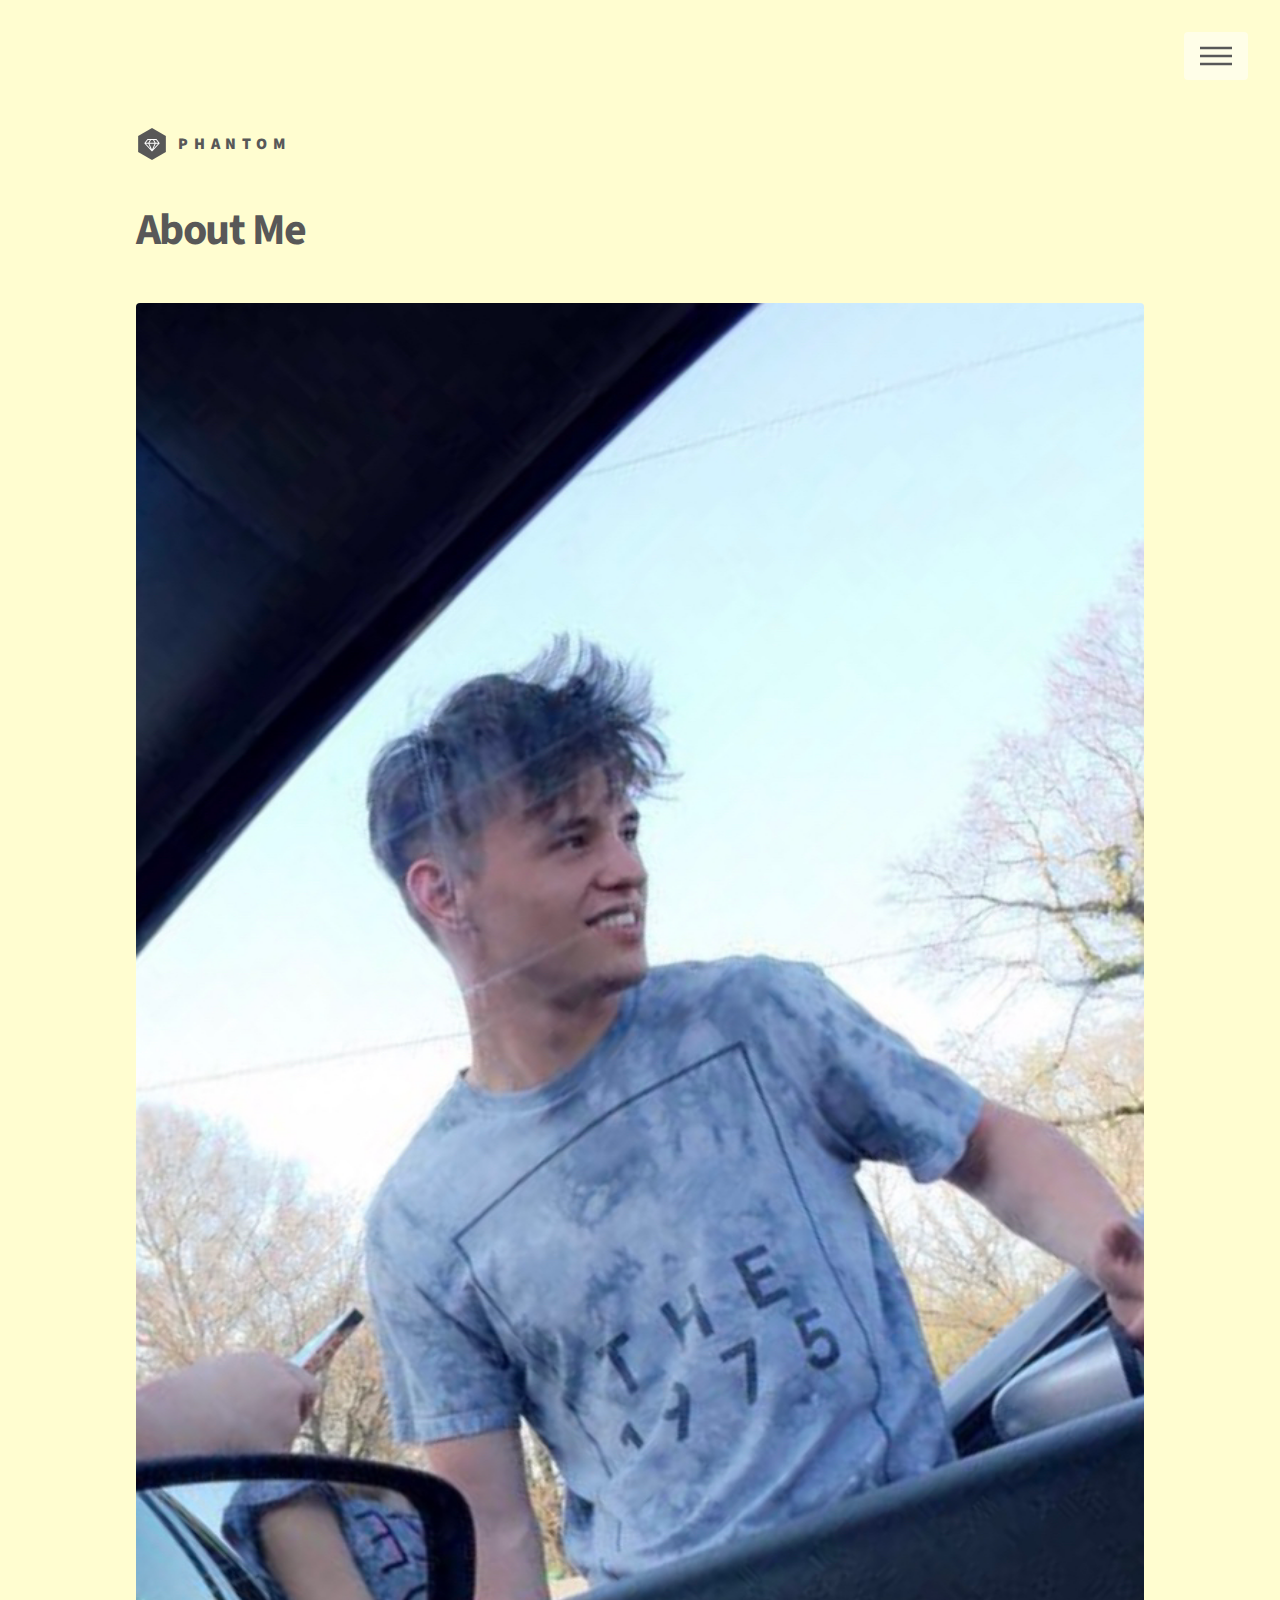
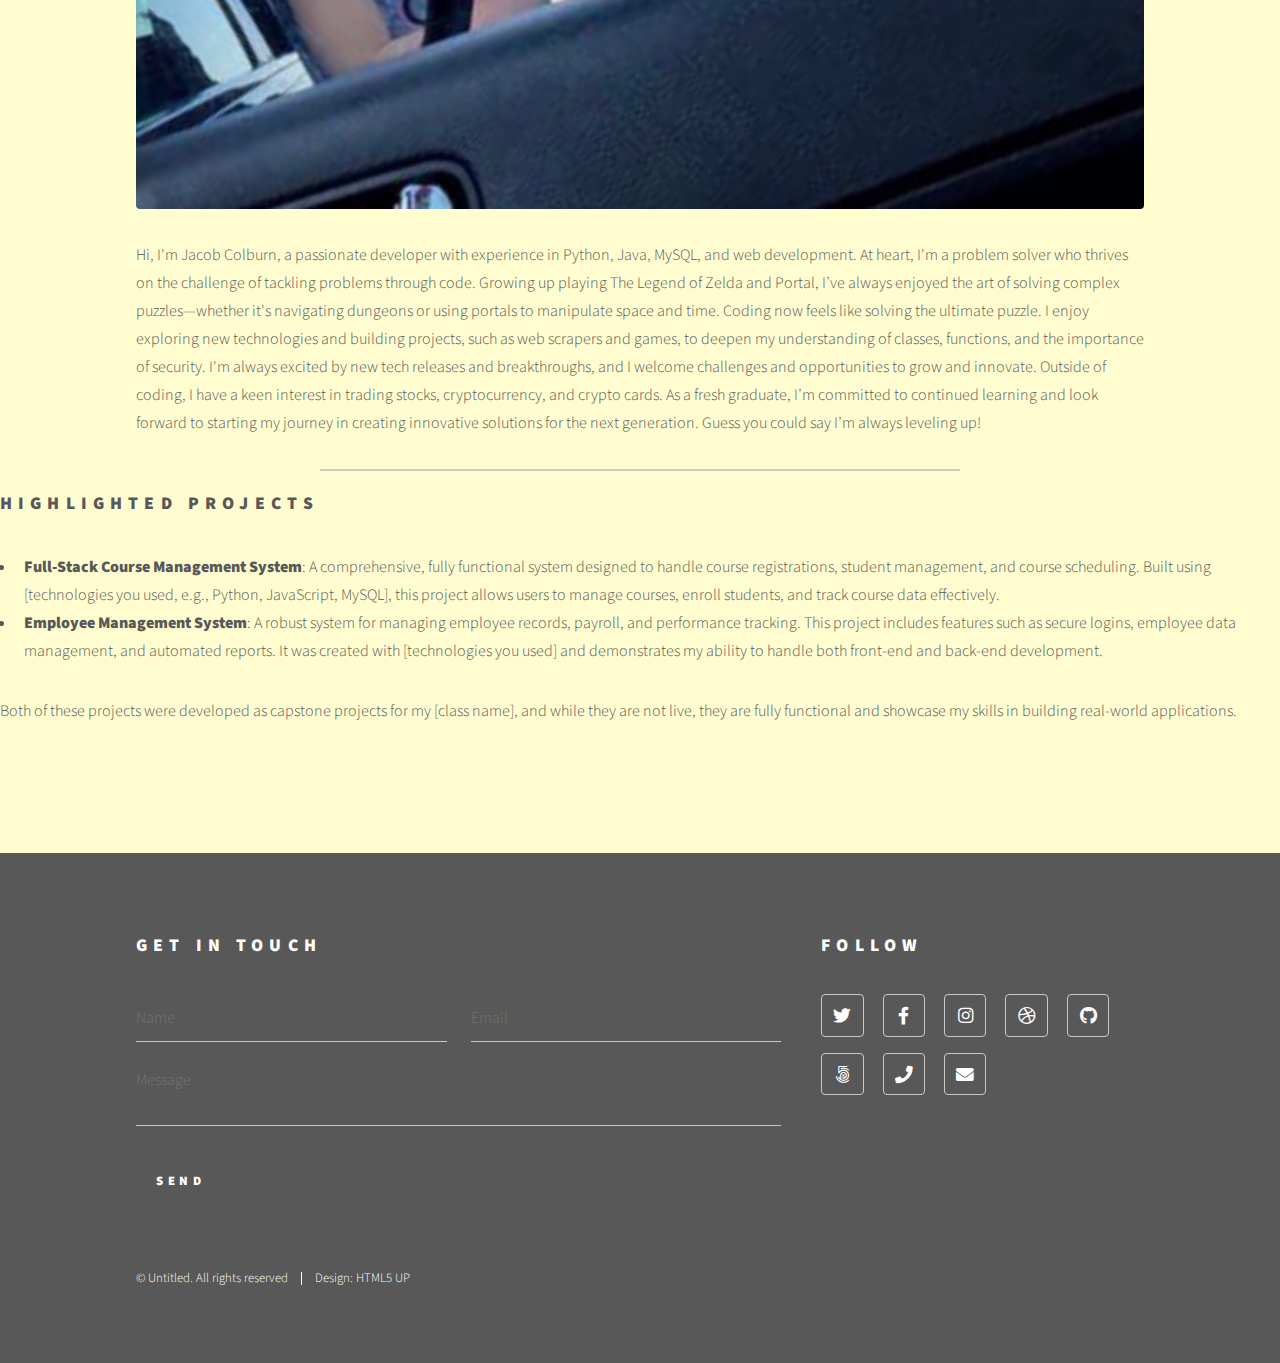
==== about_Me.html @ 583d6112 "Update about_Me.html" ====
<!DOCTYPE HTML>
<!--
	Phantom by HTML5 UP
	html5up.net | @ajlkn
	Free for personal and commercial use under the CCA 3.0 license (html5up.net/license)
-->
<html>
	<head>
		<title>About Me</title>
		<meta charset="utf-8" />
		<meta name="viewport" content="width=device-width, initial-scale=1, user-scalable=no" />
		<link rel="stylesheet" href="assets/css/main.css" />
		<noscript><link rel="stylesheet" href="assets/css/noscript.css" /></noscript>
	</head>
	<body class="is-preload">
		<!-- Wrapper -->
			<div id="wrapper">

				<!-- Header -->
					<header id="header">
						<div class="inner">

							<!-- Logo -->
								<a href="index.html" class="logo">
									<span class="symbol"><img src="images/logo.svg" alt="" /></span><span class="title">Phantom</span>
								</a>

							<!-- Nav -->
								<nav>
									<ul>
										<li><a href="#menu">Menu</a></li>
									</ul>
								</nav>

						</div>
					</header>

				<!-- Menu -->
					<nav id="menu">
						<h2>Menu</h2>
						<ul>
							<li><a href="index.html">Home</a></li>
							<li><a href="generic.html">Ipsum veroeros</a></li>
							<li><a href="generic.html">Tempus etiam</a></li>
							<li><a href="generic.html">Consequat dolor</a></li>
							<li><a href="elements.html">Elements</a></li>
						</ul>
					</nav>

				<!-- Main -->
					<div id="main">
						<div class="inner">
							<h1>About Me</h1>
							<div class="col-4"><span class="image fit"><img src="images/hunter.png" alt="" /></span></div>
		
							<p> Hi, I'm Jacob Colburn, a passionate developer with experience in Python, Java, MySQL, and web development. At heart, I'm a problem solver who thrives on the challenge of tackling problems through code. Growing up playing The Legend of Zelda and Portal, I’ve always enjoyed the art of solving complex puzzles—whether it's navigating dungeons or using portals to manipulate space and time. Coding now feels like solving the ultimate puzzle.

I enjoy exploring new technologies and building projects, such as web scrapers and games, to deepen my understanding of classes, functions, and the importance of security. I'm always excited by new tech releases and breakthroughs, and I welcome challenges and opportunities to grow and innovate.

Outside of coding, I have a keen interest in trading stocks, cryptocurrency, and crypto cards. As a fresh graduate, I’m committed to continued learning and look forward to starting my journey in creating innovative solutions for the next generation. Guess you could say I’m always leveling up!</p>
						</div>
						<hr class="soft-bar">
						<div class="projects">
							<h2> Highlighted Projects</h2>
							<ul> 
							
								<li><strong>Full-Stack Course Management System</strong>: A comprehensive, fully functional system designed to handle course registrations, student management, and course scheduling. Built using [technologies you used, e.g., Python, JavaScript, MySQL], this project allows users to manage courses, enroll students, and track course data effectively.</li>
								<li><strong>Employee Management System</strong>: A robust system for managing employee records, payroll, and performance tracking. This project includes features such as secure logins, employee data management, and automated reports. It was created with [technologies you used] and demonstrates my ability to handle both front-end and back-end development.</li>
							</ul>
							<p> Both of these projects were developed as capstone projects for my [class name], and while they are not live, they are fully functional and showcase my skills in building real-world applications.</p>
						</div>
					</div>

				<!-- Footer -->
					<footer id="footer">
						<div class="inner">
							<section>
								<h2>Get in touch</h2>
								<form method="post" action="#">
									<div class="fields">
										<div class="field half">
											<input type="text" name="name" id="name" placeholder="Name" />
										</div>
										<div class="field half">
											<input type="email" name="email" id="email" placeholder="Email" />
										</div>
										<div class="field">
											<textarea name="message" id="message" placeholder="Message"></textarea>
										</div>
									</div>
									<ul class="actions">
										<li><input type="submit" value="Send" class="primary" /></li>
									</ul>
								</form>
							</section>
							<section>
								<h2>Follow</h2>
								<ul class="icons">
									<li><a href="#" class="icon brands style2 fa-twitter"><span class="label">Twitter</span></a></li>
									<li><a href="#" class="icon brands style2 fa-facebook-f"><span class="label">Facebook</span></a></li>
									<li><a href="#" class="icon brands style2 fa-instagram"><span class="label">Instagram</span></a></li>
									<li><a href="#" class="icon brands style2 fa-dribbble"><span class="label">Dribbble</span></a></li>
									<li><a href="#" class="icon brands style2 fa-github"><span class="label">GitHub</span></a></li>
									<li><a href="#" class="icon brands style2 fa-500px"><span class="label">500px</span></a></li>
									<li><a href="#" class="icon solid style2 fa-phone"><span class="label">Phone</span></a></li>
									<li><a href="#" class="icon solid style2 fa-envelope"><span class="label">Email</span></a></li>
								</ul>
							</section>
							<ul class="copyright">
								<li>&copy; Untitled. All rights reserved</li><li>Design: <a href="http://html5up.net">HTML5 UP</a></li>
							</ul>
						</div>
					</footer>

			</div>

		<!-- Scripts -->
			<script src="assets/js/jquery.min.js"></script>
			<script src="assets/js/browser.min.js"></script>
			<script src="assets/js/breakpoints.min.js"></script>
			<script src="assets/js/util.js"></script>
			<script src="assets/js/main.js"></script>

	</body>
</html>
---- assets/css/main.css ----
@import url(fontawesome-all.min.css);
@import url("https://fonts.googleapis.com/css?family=Source+Sans+Pro:300,700,900");

/*
	Phantom by HTML5 UP
	html5up.net | @ajlkn
	Free for personal and commercial use under the CCA 3.0 license (html5up.net/license)
*/

html, body, div, span, applet, object,
iframe, h1, h2, h3, h4, h5, h6, p, blockquote,
pre, a, abbr, acronym, address, big, cite,
code, del, dfn, em, img, ins, kbd, q, s, samp,
small, strike, strong, sub, sup, tt, var, b,
u, i, center, dl, dt, dd, ol, ul, li, fieldset,
form, label, legend, table, caption, tbody,
tfoot, thead, tr, th, td, article, aside,
canvas, details, embed, figure, figcaption,
footer, header, hgroup, menu, nav, output, ruby,
section, summary, time, mark, audio, video {
	margin: 0;
	padding: 0;
	border: 0;
	font-size: 100%;
	font: inherit;
	vertical-align: baseline;}

article, aside, details, figcaption, figure,
footer, header, hgroup, menu, nav, section {
	display: block;}

body {
	line-height: 1;
}

ol, ul {
	list-style: none;
}

blockquote, q {
	quotes: none;
}

	blockquote:before, blockquote:after, q:before, q:after {
		content: '';
		content: none;
	}

table {
	border-collapse: collapse;
	border-spacing: 0;
}

body {
	-webkit-text-size-adjust: none;
}

mark {
	background-color: transparent;
	color: inherit;
}

input::-moz-focus-inner {
	border: 0;
	padding: 0;
}

input, select, textarea {
	-moz-appearance: none;
	-webkit-appearance: none;
	-ms-appearance: none;
	appearance: none;
}

/* Basic */

	@-ms-viewport {
		width: device-width;
	}

	body {
		-ms-overflow-style: scrollbar;
	}

	@media screen and (max-width: 480px) {

		html, body {
			min-width: 320px;
		}

	}

	html {
		box-sizing: border-box;
	}

	*, *:before, *:after {
		box-sizing: inherit;
	}

	body {
		background: #FFFDD0;
	}

		body.is-preload *, body.is-preload *:before, body.is-preload *:after {
			-moz-animation: none !important;
			-webkit-animation: none !important;
			-ms-animation: none !important;
			animation: none !important;
			-moz-transition: none !important;
			-webkit-transition: none !important;
			-ms-transition: none !important;
			transition: none !important;
		}

/* Type */

	body, input, select, textarea {
		color: #585858;
		font-family: "Source Sans Pro", Helvetica, sans-serif;
		font-size: 16pt;
		font-weight: 300;
		line-height: 1.75;
	}

		@media screen and (max-width: 1680px) {

			body, input, select, textarea {
				font-size: 14pt;
			}

		}

		@media screen and (max-width: 1280px) {

			body, input, select, textarea {
				font-size: 12pt;
			}

		}

	a {
		-moz-transition: border-bottom-color 0.2s ease, color 0.2s ease;
		-webkit-transition: border-bottom-color 0.2s ease, color 0.2s ease;
		-ms-transition: border-bottom-color 0.2s ease, color 0.2s ease;
		transition: border-bottom-color 0.2s ease, color 0.2s ease;
		text-decoration: none;
		color: #585858;
		border-bottom: dotted 1px rgba(88, 88, 88, 0.5);
	}

		a:hover {
			border-bottom-color: transparent;
			color: #f2849e !important;
		}

	strong, b {
		font-weight: 900;
	}

	em, i {
		font-style: italic;
	}

	p {
		margin: 0 0 2em 0;
	}

	h1 {
		font-size: 2.75em;
		font-weight: 700;
		line-height: 1.3;
		margin: 0 0 1em 0;
		letter-spacing: -0.035em;
	}

		h1 a {
			color: inherit;
		}

		@media screen and (max-width: 736px) {

			h1 {
				font-size: 2em;
				margin: 0 0 1em 0;
			}

		}

		@media screen and (max-width: 360px) {

			h1 {
				font-size: 1.75em;
			}

		}

	h2, h3, h4, h5, h6 {
		font-weight: 900;
		line-height: 1.5;
		margin: 0 0 2em 0;
		text-transform: uppercase;
		letter-spacing: 0.35em;
	}

		h2 a, h3 a, h4 a, h5 a, h6 a {
			color: inherit;
		}

	h2 {
		font-size: 1.1em;
	}

	h3 {
		font-size: 1em;
	}

	h4 {
		font-size: 0.8em;
	}

	h5 {
		font-size: 0.8em;
	}

	h6 {
		font-size: 0.8em;
	}

	@media screen and (max-width: 980px) {

		h1 br, h2 br, h3 br, h4 br, h5 br, h6 br {
			display: none;
		}

	}

	@media screen and (max-width: 736px) {

		h2 {
			font-size: 1em;
		}

		h3 {
			font-size: 0.8em;
		}

	}

	sub {
		font-size: 0.8em;
		position: relative;
		top: 0.5em;
	}

	sup {
		font-size: 0.8em;
		position: relative;
		top: -0.5em;
	}

	blockquote {
		border-left: solid 4px #c9c9c9;
		font-style: italic;
		margin: 0 0 2em 0;
		padding: 0.5em 0 0.5em 2em;
	}

	code {
		background: rgba(144, 144, 144, 0.075);
		border-radius: 4px;
		border: solid 1px #c9c9c9;
		font-family: "Courier New", monospace;
		font-size: 0.9em;
		margin: 0 0.25em;
		padding: 0.25em 0.65em;
	}

	pre {
		-webkit-overflow-scrolling: touch;
		font-family: "Courier New", monospace;
		font-size: 0.9em;
		margin: 0 0 2em 0;
	}

		pre code {
			display: block;
			line-height: 1.75;
			padding: 1em 1.5em;
			overflow-x: auto;
		}

	hr {
		border: 0;
		border-bottom: solid 1px #c9c9c9;
		margin: 2em 0;
	}

		hr.major {
			margin: 3em 0;
		}

	.align-left {
		text-align: left;
	}

	.align-center {
		text-align: center;
	}

	.align-right {
		text-align: right;
	}

/* Row */

	.row {
		display: flex;
		flex-wrap: wrap;
		box-sizing: border-box;
		align-items: stretch;
	}

		.row > * {
			box-sizing: border-box;
		}

		.row.gtr-uniform > * > :last-child {
			margin-bottom: 0;
		}

		.row.aln-left {
			justify-content: flex-start;
		}

		.row.aln-center {
			justify-content: center;
		}

		.row.aln-right {
			justify-content: flex-end;
		}

		.row.aln-top {
			align-items: flex-start;
		}

		.row.aln-middle {
			align-items: center;
		}

		.row.aln-bottom {
			align-items: flex-end;
		}

		.row > .imp {
			order: -1;
		}

		.row > .col-1 {
			width: 8.33333%;
		}

		.row > .off-1 {
			margin-left: 8.33333%;
		}

		.row > .col-2 {
			width: 16.66667%;
		}

		.row > .off-2 {
			margin-left: 16.66667%;
		}

		.row > .col-3 {
			width: 25%;
		}

		.row > .off-3 {
			margin-left: 25%;
		}

		.row > .col-4 {
			width: 33.33333%;
		}

		.row > .off-4 {
			margin-left: 33.33333%;
		}

		.row > .col-5 {
			width: 41.66667%;
		}

		.row > .off-5 {
			margin-left: 41.66667%;
		}

		.row > .col-6 {
			width: 50%;
		}

		.row > .off-6 {
			margin-left: 50%;
		}

		.row > .col-7 {
			width: 58.33333%;
		}

		.row > .off-7 {
			margin-left: 58.33333%;
		}

		.row > .col-8 {
			width: 66.66667%;
		}

		.row > .off-8 {
			margin-left: 66.66667%;
		}

		.row > .col-9 {
			width: 75%;
		}

		.row > .off-9 {
			margin-left: 75%;
		}

		.row > .col-10 {
			width: 83.33333%;
		}

		.row > .off-10 {
			margin-left: 83.33333%;
		}

		.row > .col-11 {
			width: 91.66667%;
		}

		.row > .off-11 {
			margin-left: 91.66667%;
		}

		.row > .col-12 {
			width: 100%;
		}

		.row > .off-12 {
			margin-left: 100%;
		}

		.row.gtr-0 {
			margin-top: 0;
			margin-left: 0em;
		}

			.row.gtr-0 > * {
				padding: 0 0 0 0em;
			}

			.row.gtr-0.gtr-uniform {
				margin-top: 0em;
			}

				.row.gtr-0.gtr-uniform > * {
					padding-top: 0em;
				}

		.row.gtr-25 {
			margin-top: 0;
			margin-left: -0.5em;
		}

			.row.gtr-25 > * {
				padding: 0 0 0 0.5em;
			}

			.row.gtr-25.gtr-uniform {
				margin-top: -0.5em;
			}

				.row.gtr-25.gtr-uniform > * {
					padding-top: 0.5em;
				}

		.row.gtr-50 {
			margin-top: 0;
			margin-left: -1em;
		}

			.row.gtr-50 > * {
				padding: 0 0 0 1em;
			}

			.row.gtr-50.gtr-uniform {
				margin-top: -1em;
			}

				.row.gtr-50.gtr-uniform > * {
					padding-top: 1em;
				}

		.row {
			margin-top: 0;
			margin-left: -2em;
		}

			.row > * {
				padding: 0 0 0 2em;
			}

			.row.gtr-uniform {
				margin-top: -2em;
			}

				.row.gtr-uniform > * {
					padding-top: 2em;
				}

		.row.gtr-150 {
			margin-top: 0;
			margin-left: -3em;
		}

			.row.gtr-150 > * {
				padding: 0 0 0 3em;
			}

			.row.gtr-150.gtr-uniform {
				margin-top: -3em;
			}

				.row.gtr-150.gtr-uniform > * {
					padding-top: 3em;
				}

		.row.gtr-200 {
			margin-top: 0;
			margin-left: -4em;
		}

			.row.gtr-200 > * {
				padding: 0 0 0 4em;
			}

			.row.gtr-200.gtr-uniform {
				margin-top: -4em;
			}

				.row.gtr-200.gtr-uniform > * {
					padding-top: 4em;
				}

		@media screen and (max-width: 1680px) {

			.row {
				display: flex;
				flex-wrap: wrap;
				box-sizing: border-box;
				align-items: stretch;
			}

				.row > * {
					box-sizing: border-box;
				}

				.row.gtr-uniform > * > :last-child {
					margin-bottom: 0;
				}

				.row.aln-left {
					justify-content: flex-start;
				}

				.row.aln-center {
					justify-content: center;
				}

				.row.aln-right {
					justify-content: flex-end;
				}

				.row.aln-top {
					align-items: flex-start;
				}

				.row.aln-middle {
					align-items: center;
				}

				.row.aln-bottom {
					align-items: flex-end;
				}

				.row > .imp-xlarge {
					order: -1;
				}

				.row > .col-1-xlarge {
					width: 8.33333%;
				}

				.row > .off-1-xlarge {
					margin-left: 8.33333%;
				}

				.row > .col-2-xlarge {
					width: 16.66667%;
				}

				.row > .off-2-xlarge {
					margin-left: 16.66667%;
				}

				.row > .col-3-xlarge {
					width: 25%;
				}

				.row > .off-3-xlarge {
					margin-left: 25%;
				}

				.row > .col-4-xlarge {
					width: 33.33333%;
				}

				.row > .off-4-xlarge {
					margin-left: 33.33333%;
				}

				.row > .col-5-xlarge {
					width: 41.66667%;
				}

				.row > .off-5-xlarge {
					margin-left: 41.66667%;
				}

				.row > .col-6-xlarge {
					width: 50%;
				}

				.row > .off-6-xlarge {
					margin-left: 50%;
				}

				.row > .col-7-xlarge {
					width: 58.33333%;
				}

				.row > .off-7-xlarge {
					margin-left: 58.33333%;
				}

				.row > .col-8-xlarge {
					width: 66.66667%;
				}

				.row > .off-8-xlarge {
					margin-left: 66.66667%;
				}

				.row > .col-9-xlarge {
					width: 75%;
				}

				.row > .off-9-xlarge {
					margin-left: 75%;
				}

				.row > .col-10-xlarge {
					width: 83.33333%;
				}

				.row > .off-10-xlarge {
					margin-left: 83.33333%;
				}

				.row > .col-11-xlarge {
					width: 91.66667%;
				}

				.row > .off-11-xlarge {
					margin-left: 91.66667%;
				}

				.row > .col-12-xlarge {
					width: 100%;
				}

				.row > .off-12-xlarge {
					margin-left: 100%;
				}

				.row.gtr-0 {
					margin-top: 0;
					margin-left: 0em;
				}

					.row.gtr-0 > * {
						padding: 0 0 0 0em;
					}

					.row.gtr-0.gtr-uniform {
						margin-top: 0em;
					}

						.row.gtr-0.gtr-uniform > * {
							padding-top: 0em;
						}

				.row.gtr-25 {
					margin-top: 0;
					margin-left: -0.5em;
				}

					.row.gtr-25 > * {
						padding: 0 0 0 0.5em;
					}

					.row.gtr-25.gtr-uniform {
						margin-top: -0.5em;
					}

						.row.gtr-25.gtr-uniform > * {
							padding-top: 0.5em;
						}

				.row.gtr-50 {
					margin-top: 0;
					margin-left: -1em;
				}

					.row.gtr-50 > * {
						padding: 0 0 0 1em;
					}

					.row.gtr-50.gtr-uniform {
						margin-top: -1em;
					}

						.row.gtr-50.gtr-uniform > * {
							padding-top: 1em;
						}

				.row {
					margin-top: 0;
					margin-left: -2em;
				}

					.row > * {
						padding: 0 0 0 2em;
					}

					.row.gtr-uniform {
						margin-top: -2em;
					}

						.row.gtr-uniform > * {
							padding-top: 2em;
						}

				.row.gtr-150 {
					margin-top: 0;
					margin-left: -3em;
				}

					.row.gtr-150 > * {
						padding: 0 0 0 3em;
					}

					.row.gtr-150.gtr-uniform {
						margin-top: -3em;
					}

						.row.gtr-150.gtr-uniform > * {
							padding-top: 3em;
						}

				.row.gtr-200 {
					margin-top: 0;
					margin-left: -4em;
				}

					.row.gtr-200 > * {
						padding: 0 0 0 4em;
					}

					.row.gtr-200.gtr-uniform {
						margin-top: -4em;
					}

						.row.gtr-200.gtr-uniform > * {
							padding-top: 4em;
						}

		}

		@media screen and (max-width: 1280px) {

			.row {
				display: flex;
				flex-wrap: wrap;
				box-sizing: border-box;
				align-items: stretch;
			}

				.row > * {
					box-sizing: border-box;
				}

				.row.gtr-uniform > * > :last-child {
					margin-bottom: 0;
				}

				.row.aln-left {
					justify-content: flex-start;
				}

				.row.aln-center {
					justify-content: center;
				}

				.row.aln-right {
					justify-content: flex-end;
				}

				.row.aln-top {
					align-items: flex-start;
				}

				.row.aln-middle {
					align-items: center;
				}

				.row.aln-bottom {
					align-items: flex-end;
				}

				.row > .imp-large {
					order: -1;
				}

				.row > .col-1-large {
					width: 8.33333%;
				}

				.row > .off-1-large {
					margin-left: 8.33333%;
				}

				.row > .col-2-large {
					width: 16.66667%;
				}

				.row > .off-2-large {
					margin-left: 16.66667%;
				}

				.row > .col-3-large {
					width: 25%;
				}

				.row > .off-3-large {
					margin-left: 25%;
				}

				.row > .col-4-large {
					width: 33.33333%;
				}

				.row > .off-4-large {
					margin-left: 33.33333%;
				}

				.row > .col-5-large {
					width: 41.66667%;
				}

				.row > .off-5-large {
					margin-left: 41.66667%;
				}

				.row > .col-6-large {
					width: 50%;
				}

				.row > .off-6-large {
					margin-left: 50%;
				}

				.row > .col-7-large {
					width: 58.33333%;
				}

				.row > .off-7-large {
					margin-left: 58.33333%;
				}

				.row > .col-8-large {
					width: 66.66667%;
				}

				.row > .off-8-large {
					margin-left: 66.66667%;
				}

				.row > .col-9-large {
					width: 75%;
				}

				.row > .off-9-large {
					margin-left: 75%;
				}

				.row > .col-10-large {
					width: 83.33333%;
				}

				.row > .off-10-large {
					margin-left: 83.33333%;
				}

				.row > .col-11-large {
					width: 91.66667%;
				}

				.row > .off-11-large {
					margin-left: 91.66667%;
				}

				.row > .col-12-large {
					width: 100%;
				}

				.row > .off-12-large {
					margin-left: 100%;
				}

				.row.gtr-0 {
					margin-top: 0;
					margin-left: 0em;
				}

					.row.gtr-0 > * {
						padding: 0 0 0 0em;
					}

					.row.gtr-0.gtr-uniform {
						margin-top: 0em;
					}

						.row.gtr-0.gtr-uniform > * {
							padding-top: 0em;
						}

				.row.gtr-25 {
					margin-top: 0;
					margin-left: -0.5em;
				}

					.row.gtr-25 > * {
						padding: 0 0 0 0.5em;
					}

					.row.gtr-25.gtr-uniform {
						margin-top: -0.5em;
					}

						.row.gtr-25.gtr-uniform > * {
							padding-top: 0.5em;
						}

				.row.gtr-50 {
					margin-top: 0;
					margin-left: -1em;
				}

					.row.gtr-50 > * {
						padding: 0 0 0 1em;
					}

					.row.gtr-50.gtr-uniform {
						margin-top: -1em;
					}

						.row.gtr-50.gtr-uniform > * {
							padding-top: 1em;
						}

				.row {
					margin-top: 0;
					margin-left: -2em;
				}

					.row > * {
						padding: 0 0 0 2em;
					}

					.row.gtr-uniform {
						margin-top: -2em;
					}

						.row.gtr-uniform > * {
							padding-top: 2em;
						}

				.row.gtr-150 {
					margin-top: 0;
					margin-left: -3em;
				}

					.row.gtr-150 > * {
						padding: 0 0 0 3em;
					}

					.row.gtr-150.gtr-uniform {
						margin-top: -3em;
					}

						.row.gtr-150.gtr-uniform > * {
							padding-top: 3em;
						}

				.row.gtr-200 {
					margin-top: 0;
					margin-left: -4em;
				}

					.row.gtr-200 > * {
						padding: 0 0 0 4em;
					}

					.row.gtr-200.gtr-uniform {
						margin-top: -4em;
					}

						.row.gtr-200.gtr-uniform > * {
							padding-top: 4em;
						}

		}

		@media screen and (max-width: 980px) {

			.row {
				display: flex;
				flex-wrap: wrap;
				box-sizing: border-box;
				align-items: stretch;
			}

				.row > * {
					box-sizing: border-box;
				}

				.row.gtr-uniform > * > :last-child {
					margin-bottom: 0;
				}

				.row.aln-left {
					justify-content: flex-start;
				}

				.row.aln-center {
					justify-content: center;
				}

				.row.aln-right {
					justify-content: flex-end;
				}

				.row.aln-top {
					align-items: flex-start;
				}

				.row.aln-middle {
					align-items: center;
				}

				.row.aln-bottom {
					align-items: flex-end;
				}

				.row > .imp-medium {
					order: -1;
				}

				.row > .col-1-medium {
					width: 8.33333%;
				}

				.row > .off-1-medium {
					margin-left: 8.33333%;
				}

				.row > .col-2-medium {
					width: 16.66667%;
				}

				.row > .off-2-medium {
					margin-left: 16.66667%;
				}

				.row > .col-3-medium {
					width: 25%;
				}

				.row > .off-3-medium {
					margin-left: 25%;
				}

				.row > .col-4-medium {
					width: 33.33333%;
				}

				.row > .off-4-medium {
					margin-left: 33.33333%;
				}

				.row > .col-5-medium {
					width: 41.66667%;
				}

				.row > .off-5-medium {
					margin-left: 41.66667%;
				}

				.row > .col-6-medium {
					width: 50%;
				}

				.row > .off-6-medium {
					margin-left: 50%;
				}

				.row > .col-7-medium {
					width: 58.33333%;
				}

				.row > .off-7-medium {
					margin-left: 58.33333%;
				}

				.row > .col-8-medium {
					width: 66.66667%;
				}

				.row > .off-8-medium {
					margin-left: 66.66667%;
				}

				.row > .col-9-medium {
					width: 75%;
				}

				.row > .off-9-medium {
					margin-left: 75%;
				}

				.row > .col-10-medium {
					width: 83.33333%;
				}

				.row > .off-10-medium {
					margin-left: 83.33333%;
				}

				.row > .col-11-medium {
					width: 91.66667%;
				}

				.row > .off-11-medium {
					margin-left: 91.66667%;
				}

				.row > .col-12-medium {
					width: 100%;
				}

				.row > .off-12-medium {
					margin-left: 100%;
				}

				.row.gtr-0 {
					margin-top: 0;
					margin-left: 0em;
				}

					.row.gtr-0 > * {
						padding: 0 0 0 0em;
					}

					.row.gtr-0.gtr-uniform {
						margin-top: 0em;
					}

						.row.gtr-0.gtr-uniform > * {
							padding-top: 0em;
						}

				.row.gtr-25 {
					margin-top: 0;
					margin-left: -0.375em;
				}

					.row.gtr-25 > * {
						padding: 0 0 0 0.375em;
					}

					.row.gtr-25.gtr-uniform {
						margin-top: -0.375em;
					}

						.row.gtr-25.gtr-uniform > * {
							padding-top: 0.375em;
						}

				.row.gtr-50 {
					margin-top: 0;
					margin-left: -0.75em;
				}

					.row.gtr-50 > * {
						padding: 0 0 0 0.75em;
					}

					.row.gtr-50.gtr-uniform {
						margin-top: -0.75em;
					}

						.row.gtr-50.gtr-uniform > * {
							padding-top: 0.75em;
						}

				.row {
					margin-top: 0;
					margin-left: -1.5em;
				}

					.row > * {
						padding: 0 0 0 1.5em;
					}

					.row.gtr-uniform {
						margin-top: -1.5em;
					}

						.row.gtr-uniform > * {
							padding-top: 1.5em;
						}

				.row.gtr-150 {
					margin-top: 0;
					margin-left: -2.25em;
				}

					.row.gtr-150 > * {
						padding: 0 0 0 2.25em;
					}

					.row.gtr-150.gtr-uniform {
						margin-top: -2.25em;
					}

						.row.gtr-150.gtr-uniform > * {
							padding-top: 2.25em;
						}

				.row.gtr-200 {
					margin-top: 0;
					margin-left: -3em;
				}

					.row.gtr-200 > * {
						padding: 0 0 0 3em;
					}

					.row.gtr-200.gtr-uniform {
						margin-top: -3em;
					}

						.row.gtr-200.gtr-uniform > * {
							padding-top: 3em;
						}

		}

		@media screen and (max-width: 736px) {

			.row {
				display: flex;
				flex-wrap: wrap;
				box-sizing: border-box;
				align-items: stretch;
			}

				.row > * {
					box-sizing: border-box;
				}

				.row.gtr-uniform > * > :last-child {
					margin-bottom: 0;
				}

				.row.aln-left {
					justify-content: flex-start;
				}

				.row.aln-center {
					justify-content: center;
				}

				.row.aln-right {
					justify-content: flex-end;
				}

				.row.aln-top {
					align-items: flex-start;
				}

				.row.aln-middle {
					align-items: center;
				}

				.row.aln-bottom {
					align-items: flex-end;
				}

				.row > .imp-small {
					order: -1;
				}

				.row > .col-1-small {
					width: 8.33333%;
				}

				.row > .off-1-small {
					margin-left: 8.33333%;
				}

				.row > .col-2-small {
					width: 16.66667%;
				}

				.row > .off-2-small {
					margin-left: 16.66667%;
				}

				.row > .col-3-small {
					width: 25%;
				}

				.row > .off-3-small {
					margin-left: 25%;
				}

				.row > .col-4-small {
					width: 33.33333%;
				}

				.row > .off-4-small {
					margin-left: 33.33333%;
				}

				.row > .col-5-small {
					width: 41.66667%;
				}

				.row > .off-5-small {
					margin-left: 41.66667%;
				}

				.row > .col-6-small {
					width: 50%;
				}

				.row > .off-6-small {
					margin-left: 50%;
				}

				.row > .col-7-small {
					width: 58.33333%;
				}

				.row > .off-7-small {
					margin-left: 58.33333%;
				}

				.row > .col-8-small {
					width: 66.66667%;
				}

				.row > .off-8-small {
					margin-left: 66.66667%;
				}

				.row > .col-9-small {
					width: 75%;
				}

				.row > .off-9-small {
					margin-left: 75%;
				}

				.row > .col-10-small {
					width: 83.33333%;
				}

				.row > .off-10-small {
					margin-left: 83.33333%;
				}

				.row > .col-11-small {
					width: 91.66667%;
				}

				.row > .off-11-small {
					margin-left: 91.66667%;
				}

				.row > .col-12-small {
					width: 100%;
				}

				.row > .off-12-small {
					margin-left: 100%;
				}

				.row.gtr-0 {
					margin-top: 0;
					margin-left: 0em;
				}

					.row.gtr-0 > * {
						padding: 0 0 0 0em;
					}

					.row.gtr-0.gtr-uniform {
						margin-top: 0em;
					}

						.row.gtr-0.gtr-uniform > * {
							padding-top: 0em;
						}

				.row.gtr-25 {
					margin-top: 0;
					margin-left: -0.25em;
				}

					.row.gtr-25 > * {
						padding: 0 0 0 0.25em;
					}

					.row.gtr-25.gtr-uniform {
						margin-top: -0.25em;
					}

						.row.gtr-25.gtr-uniform > * {
							padding-top: 0.25em;
						}

				.row.gtr-50 {
					margin-top: 0;
					margin-left: -0.5em;
				}

					.row.gtr-50 > * {
						padding: 0 0 0 0.5em;
					}

					.row.gtr-50.gtr-uniform {
						margin-top: -0.5em;
					}

						.row.gtr-50.gtr-uniform > * {
							padding-top: 0.5em;
						}

				.row {
					margin-top: 0;
					margin-left: -1em;
				}

					.row > * {
						padding: 0 0 0 1em;
					}

					.row.gtr-uniform {
						margin-top: -1em;
					}

						.row.gtr-uniform > * {
							padding-top: 1em;
						}

				.row.gtr-150 {
					margin-top: 0;
					margin-left: -1.5em;
				}

					.row.gtr-150 > * {
						padding: 0 0 0 1.5em;
					}

					.row.gtr-150.gtr-uniform {
						margin-top: -1.5em;
					}

						.row.gtr-150.gtr-uniform > * {
							padding-top: 1.5em;
						}

				.row.gtr-200 {
					margin-top: 0;
					margin-left: -2em;
				}

					.row.gtr-200 > * {
						padding: 0 0 0 2em;
					}

					.row.gtr-200.gtr-uniform {
						margin-top: -2em;
					}

						.row.gtr-200.gtr-uniform > * {
							padding-top: 2em;
						}

		}

		@media screen and (max-width: 480px) {

			.row {
				display: flex;
				flex-wrap: wrap;
				box-sizing: border-box;
				align-items: stretch;
			}

				.row > * {
					box-sizing: border-box;
				}

				.row.gtr-uniform > * > :last-child {
					margin-bottom: 0;
				}

				.row.aln-left {
					justify-content: flex-start;
				}

				.row.aln-center {
					justify-content: center;
				}

				.row.aln-right {
					justify-content: flex-end;
				}

				.row.aln-top {
					align-items: flex-start;
				}

				.row.aln-middle {
					align-items: center;
				}

				.row.aln-bottom {
					align-items: flex-end;
				}

				.row > .imp-xsmall {
					order: -1;
				}

				.row > .col-1-xsmall {
					width: 8.33333%;
				}

				.row > .off-1-xsmall {
					margin-left: 8.33333%;
				}

				.row > .col-2-xsmall {
					width: 16.66667%;
				}

				.row > .off-2-xsmall {
					margin-left: 16.66667%;
				}

				.row > .col-3-xsmall {
					width: 25%;
				}

				.row > .off-3-xsmall {
					margin-left: 25%;
				}

				.row > .col-4-xsmall {
					width: 33.33333%;
				}

				.row > .off-4-xsmall {
					margin-left: 33.33333%;
				}

				.row > .col-5-xsmall {
					width: 41.66667%;
				}

				.row > .off-5-xsmall {
					margin-left: 41.66667%;
				}

				.row > .col-6-xsmall {
					width: 50%;
				}

				.row > .off-6-xsmall {
					margin-left: 50%;
				}

				.row > .col-7-xsmall {
					width: 58.33333%;
				}

				.row > .off-7-xsmall {
					margin-left: 58.33333%;
				}

				.row > .col-8-xsmall {
					width: 66.66667%;
				}

				.row > .off-8-xsmall {
					margin-left: 66.66667%;
				}

				.row > .col-9-xsmall {
					width: 75%;
				}

				.row > .off-9-xsmall {
					margin-left: 75%;
				}

				.row > .col-10-xsmall {
					width: 83.33333%;
				}

				.row > .off-10-xsmall {
					margin-left: 83.33333%;
				}

				.row > .col-11-xsmall {
					width: 91.66667%;
				}

				.row > .off-11-xsmall {
					margin-left: 91.66667%;
				}

				.row > .col-12-xsmall {
					width: 100%;
				}

				.row > .off-12-xsmall {
					margin-left: 100%;
				}

				.row.gtr-0 {
					margin-top: 0;
					margin-left: 0em;
				}

					.row.gtr-0 > * {
						padding: 0 0 0 0em;
					}

					.row.gtr-0.gtr-uniform {
						margin-top: 0em;
					}

						.row.gtr-0.gtr-uniform > * {
							padding-top: 0em;
						}

				.row.gtr-25 {
					margin-top: 0;
					margin-left: -0.25em;
				}

					.row.gtr-25 > * {
						padding: 0 0 0 0.25em;
					}

					.row.gtr-25.gtr-uniform {
						margin-top: -0.25em;
					}

						.row.gtr-25.gtr-uniform > * {
							padding-top: 0.25em;
						}

				.row.gtr-50 {
					margin-top: 0;
					margin-left: -0.5em;
				}

					.row.gtr-50 > * {
						padding: 0 0 0 0.5em;
					}

					.row.gtr-50.gtr-uniform {
						margin-top: -0.5em;
					}

						.row.gtr-50.gtr-uniform > * {
							padding-top: 0.5em;
						}

				.row {
					margin-top: 0;
					margin-left: -1em;
				}

					.row > * {
						padding: 0 0 0 1em;
					}

					.row.gtr-uniform {
						margin-top: -1em;
					}

						.row.gtr-uniform > * {
							padding-top: 1em;
						}

				.row.gtr-150 {
					margin-top: 0;
					margin-left: -1.5em;
				}

					.row.gtr-150 > * {
						padding: 0 0 0 1.5em;
					}

					.row.gtr-150.gtr-uniform {
						margin-top: -1.5em;
					}

						.row.gtr-150.gtr-uniform > * {
							padding-top: 1.5em;
						}

				.row.gtr-200 {
					margin-top: 0;
					margin-left: -2em;
				}

					.row.gtr-200 > * {
						padding: 0 0 0 2em;
					}

					.row.gtr-200.gtr-uniform {
						margin-top: -2em;
					}

						.row.gtr-200.gtr-uniform > * {
							padding-top: 2em;
						}

		}

/* Section/Article */

	section.special, article.special {
		text-align: center;
	}

	header p {
		margin-top: -1em;
	}

	@media screen and (max-width: 736px) {

		header p {
			margin-top: 0;
		}

	}

/* Icon */

	.icon {
		text-decoration: none;
		border-bottom: none;
		position: relative;
	}

		.icon:before {
			-moz-osx-font-smoothing: grayscale;
			-webkit-font-smoothing: antialiased;
			display: inline-block;
			font-style: normal;
			font-variant: normal;
			text-rendering: auto;
			line-height: 1;
			text-transform: none !important;
			font-family: 'Font Awesome 5 Free';
			font-weight: 400;
		}

		.icon > .label {
			display: none;
		}

		.icon:before {
			line-height: inherit;
		}

		.icon.solid:before {
			font-weight: 900;
		}

		.icon.brands:before {
			font-family: 'Font Awesome 5 Brands';
		}

		.icon.style2 {
			-moz-transition: background-color 0.2s ease-in-out, color 0.2s ease-in-out, border-color 0.2s ease-in-out;
			-webkit-transition: background-color 0.2s ease-in-out, color 0.2s ease-in-out, border-color 0.2s ease-in-out;
			-ms-transition: background-color 0.2s ease-in-out, color 0.2s ease-in-out, border-color 0.2s ease-in-out;
			transition: background-color 0.2s ease-in-out, color 0.2s ease-in-out, border-color 0.2s ease-in-out;
			background-color: transparent;
			border: solid 1px #c9c9c9;
			border-radius: 4px;
			width: 2.65em;
			height: 2.65em;
			display: inline-block;
			text-align: center;
			line-height: 2.65em;
			color: inherit;
		}

			.icon.style2:before {
				font-size: 1.1em;
			}

			.icon.style2:hover {
				color: #f2849e;
				border-color: #f2849e;
			}

			.icon.style2:active {
				background-color: rgba(242, 132, 158, 0.1);
			}

/* List */

	ol {
		list-style: decimal;
		margin: 0 0 2em 0;
		padding-left: 1.25em;
	}

		ol li {
			padding-left: 0.25em;
		}

	ul {
		list-style: disc;
		margin: 0 0 2em 0;
		padding-left: 1em;
	}

		ul li {
			padding-left: 0.5em;
		}

		ul.alt {
			list-style: none;
			padding-left: 0;
		}

			ul.alt li {
				border-top: solid 1px #c9c9c9;
				padding: 0.5em 0;
			}

				ul.alt li:first-child {
					border-top: 0;
					padding-top: 0;
				}

	dl {
		margin: 0 0 2em 0;
	}

		dl dt {
			display: block;
			font-weight: 900;
			margin: 0 0 1em 0;
		}

		dl dd {
			margin-left: 2em;
		}

/* Actions */

	ul.actions {
		display: -moz-flex;
		display: -webkit-flex;
		display: -ms-flex;
		display: flex;
		cursor: default;
		list-style: none;
		margin-left: -1em;
		padding-left: 0;
	}

		ul.actions li {
			padding: 0 0 0 1em;
			vertical-align: middle;
		}

		ul.actions.special {
			-moz-justify-content: center;
			-webkit-justify-content: center;
			-ms-justify-content: center;
			justify-content: center;
			width: 100%;
			margin-left: 0;
		}

			ul.actions.special li:first-child {
				padding-left: 0;
			}

		ul.actions.stacked {
			-moz-flex-direction: column;
			-webkit-flex-direction: column;
			-ms-flex-direction: column;
			flex-direction: column;
			margin-left: 0;
		}

			ul.actions.stacked li {
				padding: 1.3em 0 0 0;
			}

				ul.actions.stacked li:first-child {
					padding-top: 0;
				}

		ul.actions.fit {
			width: calc(100% + 1em);
		}

			ul.actions.fit li {
				-moz-flex-grow: 1;
				-webkit-flex-grow: 1;
				-ms-flex-grow: 1;
				flex-grow: 1;
				-moz-flex-shrink: 1;
				-webkit-flex-shrink: 1;
				-ms-flex-shrink: 1;
				flex-shrink: 1;
				width: 100%;
			}

				ul.actions.fit li > * {
					width: 100%;
				}

			ul.actions.fit.stacked {
				width: 100%;
			}

		@media screen and (max-width: 480px) {

			ul.actions:not(.fixed) {
				-moz-flex-direction: column;
				-webkit-flex-direction: column;
				-ms-flex-direction: column;
				flex-direction: column;
				margin-left: 0;
				width: 100% !important;
			}

				ul.actions:not(.fixed) li {
					-moz-flex-grow: 1;
					-webkit-flex-grow: 1;
					-ms-flex-grow: 1;
					flex-grow: 1;
					-moz-flex-shrink: 1;
					-webkit-flex-shrink: 1;
					-ms-flex-shrink: 1;
					flex-shrink: 1;
					padding: 1em 0 0 0;
					text-align: center;
					width: 100%;
				}

					ul.actions:not(.fixed) li > * {
						width: 100%;
					}

					ul.actions:not(.fixed) li:first-child {
						padding-top: 0;
					}

					ul.actions:not(.fixed) li input[type="submit"],
					ul.actions:not(.fixed) li input[type="reset"],
					ul.actions:not(.fixed) li input[type="button"],
					ul.actions:not(.fixed) li button,
					ul.actions:not(.fixed) li .button {
						width: 100%;
					}

						ul.actions:not(.fixed) li input[type="submit"].icon:before,
						ul.actions:not(.fixed) li input[type="reset"].icon:before,
						ul.actions:not(.fixed) li input[type="button"].icon:before,
						ul.actions:not(.fixed) li button.icon:before,
						ul.actions:not(.fixed) li .button.icon:before {
							margin-left: -0.5rem;
						}

		}

/* Icons */

	ul.icons {
		cursor: default;
		list-style: none;
		padding-left: 0;
		margin: -1em 0 2em -1em;
	}

		ul.icons li {
			display: inline-block;
			padding: 1em 0 0 1em;
		}

/* Form */

	form {
		margin: 0 0 2em 0;
		overflow-x: hidden;
	}

		form > :last-child {
			margin-bottom: 0;
		}

		form > .fields {
			display: -moz-flex;
			display: -webkit-flex;
			display: -ms-flex;
			display: flex;
			-moz-flex-wrap: wrap;
			-webkit-flex-wrap: wrap;
			-ms-flex-wrap: wrap;
			flex-wrap: wrap;
			width: calc(100% + 3em);
			margin: -1.5em 0 2em -1.5em;
		}

			form > .fields > .field {
				-moz-flex-grow: 0;
				-webkit-flex-grow: 0;
				-ms-flex-grow: 0;
				flex-grow: 0;
				-moz-flex-shrink: 0;
				-webkit-flex-shrink: 0;
				-ms-flex-shrink: 0;
				flex-shrink: 0;
				padding: 1.5em 0 0 1.5em;
				width: calc(100% - 1.5em);
			}

				form > .fields > .field.half {
					width: calc(50% - 0.75em);
				}

				form > .fields > .field.third {
					width: calc(100%/3 - 0.5em);
				}

				form > .fields > .field.quarter {
					width: calc(25% - 0.375em);
				}

		@media screen and (max-width: 480px) {

			form > .fields {
				width: calc(100% + 3em);
				margin: -1.5em 0 2em -1.5em;
			}

				form > .fields > .field {
					padding: 1.5em 0 0 1.5em;
					width: calc(100% - 1.5em);
				}

					form > .fields > .field.half {
						width: calc(100% - 1.5em);
					}

					form > .fields > .field.third {
						width: calc(100% - 1.5em);
					}

					form > .fields > .field.quarter {
						width: calc(100% - 1.5em);
					}

		}

	label {
		display: block;
		font-size: 0.9em;
		font-weight: 900;
		margin: 0 0 1em 0;
	}

	input[type="text"],
	input[type="password"],
	input[type="email"],
	input[type="tel"],
	select,
	textarea {
		-moz-appearance: none;
		-webkit-appearance: none;
		-ms-appearance: none;
		appearance: none;
		background-color: transparent;
		border: none;
		border-radius: 0;
		border-bottom: solid 1px #c9c9c9;
		color: inherit;
		display: block;
		outline: 0;
		padding: 0;
		text-decoration: none;
		width: 100%;
	}

		input[type="text"]:invalid,
		input[type="password"]:invalid,
		input[type="email"]:invalid,
		input[type="tel"]:invalid,
		select:invalid,
		textarea:invalid {
			box-shadow: none;
		}

		input[type="text"]:focus,
		input[type="password"]:focus,
		input[type="email"]:focus,
		input[type="tel"]:focus,
		select:focus,
		textarea:focus {
			border-bottom-color: #f2849e;
			box-shadow: inset 0 -1px 0 0 #f2849e;
		}

	select {
		background-image: url("data:image/svg+xml;charset=utf8,%3Csvg xmlns='http://www.w3.org/2000/svg' width='40' height='40' preserveAspectRatio='none' viewBox='0 0 40 40'%3E%3Cpath d='M9.4,12.3l10.4,10.4l10.4-10.4c0.2-0.2,0.5-0.4,0.9-0.4c0.3,0,0.6,0.1,0.9,0.4l3.3,3.3c0.2,0.2,0.4,0.5,0.4,0.9 c0,0.4-0.1,0.6-0.4,0.9L20.7,31.9c-0.2,0.2-0.5,0.4-0.9,0.4c-0.3,0-0.6-0.1-0.9-0.4L4.3,17.3c-0.2-0.2-0.4-0.5-0.4-0.9 c0-0.4,0.1-0.6,0.4-0.9l3.3-3.3c0.2-0.2,0.5-0.4,0.9-0.4S9.1,12.1,9.4,12.3z' fill='%23c9c9c9' /%3E%3C/svg%3E");
		background-size: 1.25rem;
		background-repeat: no-repeat;
		background-position: calc(100% - 1rem) center;
		height: 3em;
		padding-right: 3em;
		text-overflow: ellipsis;
	}

		select option {
			background: #ffffff;
		}

		select:focus::-ms-value {
			background-color: transparent;
		}

		select::-ms-expand {
			display: none;
		}

	input[type="text"],
	input[type="password"],
	input[type="email"],
	select {
		height: 3em;
	}

	textarea {
		padding: 0;
		min-height: 3.75em;
	}

	input[type="checkbox"],
	input[type="radio"] {
		-moz-appearance: none;
		-webkit-appearance: none;
		-ms-appearance: none;
		appearance: none;
		display: block;
		float: left;
		margin-right: -2em;
		opacity: 0;
		width: 1em;
		z-index: -1;
	}

		input[type="checkbox"] + label,
		input[type="radio"] + label {
			text-decoration: none;
			color: #585858;
			cursor: pointer;
			display: inline-block;
			font-size: 1em;
			font-weight: 300;
			padding-left: 2.55em;
			padding-right: 0.75em;
			position: relative;
		}

			input[type="checkbox"] + label:before,
			input[type="radio"] + label:before {
				-moz-osx-font-smoothing: grayscale;
				-webkit-font-smoothing: antialiased;
				display: inline-block;
				font-style: normal;
				font-variant: normal;
				text-rendering: auto;
				line-height: 1;
				text-transform: none !important;
				font-family: 'Font Awesome 5 Free';
				font-weight: 900;
			}

			input[type="checkbox"] + label:before,
			input[type="radio"] + label:before {
				border-radius: 4px;
				border: solid 1px #c9c9c9;
				content: '';
				display: inline-block;
				font-size: 0.8em;
				height: 2.25em;
				left: 0;
				line-height: 2.25em;
				position: absolute;
				text-align: center;
				top: 0;
				width: 2.25em;
			}

		input[type="checkbox"]:checked + label:before,
		input[type="radio"]:checked + label:before {
			background: #585858;
			border-color: #585858;
			color: #ffffff;
			content: '\f00c';
		}

		input[type="checkbox"]:focus + label:before,
		input[type="radio"]:focus + label:before {
			border-color: #f2849e;
			box-shadow: 0 0 0 1px #f2849e;
		}

	input[type="checkbox"] + label:before {
		border-radius: 4px;
	}

	input[type="radio"] + label:before {
		border-radius: 100%;
	}

/* Box */

	.box {
		border-radius: 4px;
		border: solid 1px #c9c9c9;
		margin-bottom: 2em;
		padding: 1.5em;
	}

		.box > :last-child,
		.box > :last-child > :last-child,
		.box > :last-child > :last-child > :last-child {
			margin-bottom: 0;
		}

		.box.alt {
			border: 0;
			border-radius: 0;
			padding: 0;
		}

/* Image */

	.image {
		border-radius: 4px;
		border: 0;
		display: inline-block;
		position: relative;
	}

		.image img {
			border-radius: 4px;
			display: block;
		}

		.image.left, .image.right {
			max-width: 40%;
		}

			.image.left img, .image.right img {
				width: 100%;
			}

		.image.left {
			float: left;
			padding: 0 1.5em 1em 0;
			top: 0.25em;
		}

		.image.right {
			float: right;
			padding: 0 0 1em 1.5em;
			top: 0.25em;
		}

		.image.fit {
			display: block;
			margin: 0 0 2em 0;
			width: 100%;
		}

			.image.fit img {
				width: 100%;
			}

		.image.main {
			display: block;
			margin: 0 0 3em 0;
			width: 100%;
		}

			.image.main img {
				 width: 150px;               /* Set a fixed width for the circular image */
  				 height: 150px;              /* Ensure the height matches the width */
  				 border-radius: 50%;         /* Makes the image circular */
  			 	 border: 5px solid #333;     /* Adds a border around the image */
  				 display: block;             /* Removes extra space below the image */
  				 margin: 0 auto 20px;        /* Centers the image and adds space below it */
			}

			@media screen and (max-width: 736px) {

				.image.main {
					margin: 0 0 2em 0;
				}

			}

/* Table */

	.table-wrapper {
		-webkit-overflow-scrolling: touch;
		overflow-x: auto;
	}

	table {
		margin: 0 0 2em 0;
		width: 100%;
	}

		table tbody tr {
			border: solid 1px #c9c9c9;
			border-left: 0;
			border-right: 0;
		}

			table tbody tr:nth-child(2n + 1) {
				background-color: rgba(144, 144, 144, 0.075);
			}

		table td {
			padding: 0.75em 0.75em;
		}

		table th {
			font-size: 0.9em;
			font-weight: 900;
			padding: 0 0.75em 0.75em 0.75em;
			text-align: left;
		}

		table thead {
			border-bottom: solid 2px #c9c9c9;
		}

		table tfoot {
			border-top: solid 2px #c9c9c9;
		}

		table.alt {
			border-collapse: separate;
		}

			table.alt tbody tr td {
				border: solid 1px #c9c9c9;
				border-left-width: 0;
				border-top-width: 0;
			}

				table.alt tbody tr td:first-child {
					border-left-width: 1px;
				}

			table.alt tbody tr:first-child td {
				border-top-width: 1px;
			}

			table.alt thead {
				border-bottom: 0;
			}

			table.alt tfoot {
				border-top: 0;
			}

/* Button */

	input[type="submit"],
	input[type="reset"],
	input[type="button"],
	button,
	.button {
		-moz-appearance: none;
		-webkit-appearance: none;
		-ms-appearance: none;
		appearance: none;
		-moz-transition: background-color 0.2s ease-in-out, color 0.2s ease-in-out, box-shadow 0.2s ease-in-out;
		-webkit-transition: background-color 0.2s ease-in-out, color 0.2s ease-in-out, box-shadow 0.2s ease-in-out;
		-ms-transition: background-color 0.2s ease-in-out, color 0.2s ease-in-out, box-shadow 0.2s ease-in-out;
		transition: background-color 0.2s ease-in-out, color 0.2s ease-in-out, box-shadow 0.2s ease-in-out;
		background-color: transparent;
		border-radius: 4px;
		border: 0;
		box-shadow: inset 0 0 0 2px #585858;
		color: #585858 !important;
		cursor: pointer;
		display: inline-block;
		font-size: 0.8em;
		font-weight: 900;
		height: 3.5em;
		letter-spacing: 0.35em;
		line-height: 3.45em;
		overflow: hidden;
		padding: 0 1.25em 0 1.6em;
		text-align: center;
		text-decoration: none;
		text-overflow: ellipsis;
		text-transform: uppercase;
		white-space: nowrap;
	}

		input[type="submit"].icon:before,
		input[type="reset"].icon:before,
		input[type="button"].icon:before,
		button.icon:before,
		.button.icon:before {
			margin-right: 0.5em;
		}

		input[type="submit"].fit,
		input[type="reset"].fit,
		input[type="button"].fit,
		button.fit,
		.button.fit {
			width: 100%;
		}

		input[type="submit"]:hover,
		input[type="reset"]:hover,
		input[type="button"]:hover,
		button:hover,
		.button:hover {
			color: #f2849e !important;
			box-shadow: inset 0 0 0 2px #f2849e;
		}

		input[type="submit"]:active,
		input[type="reset"]:active,
		input[type="button"]:active,
		button:active,
		.button:active {
			background-color: rgba(242, 132, 158, 0.1);
		}

		input[type="submit"].small,
		input[type="reset"].small,
		input[type="button"].small,
		button.small,
		.button.small {
			font-size: 0.6em;
		}

		input[type="submit"].large,
		input[type="reset"].large,
		input[type="button"].large,
		button.large,
		.button.large {
			font-size: 1em;
		}

		input[type="submit"].primary,
		input[type="reset"].primary,
		input[type="button"].primary,
		button.primary,
		.button.primary {
			box-shadow: none;
			background-color: #585858;
			color: #ffffff !important;
		}

			input[type="submit"].primary:hover,
			input[type="reset"].primary:hover,
			input[type="button"].primary:hover,
			button.primary:hover,
			.button.primary:hover {
				background-color: #f2849e;
			}

			input[type="submit"].primary:active,
			input[type="reset"].primary:active,
			input[type="button"].primary:active,
			button.primary:active,
			.button.primary:active {
				background-color: #ee5f81;
			}

		input[type="submit"].disabled, input[type="submit"]:disabled,
		input[type="reset"].disabled,
		input[type="reset"]:disabled,
		input[type="button"].disabled,
		input[type="button"]:disabled,
		button.disabled,
		button:disabled,
		.button.disabled,
		.button:disabled {
			pointer-events: none;
			opacity: 0.25;
		}

/* Tiles */

	.tiles {
		display: -moz-flex;
		display: -webkit-flex;
		display: -ms-flex;
		display: flex;
		-moz-flex-wrap: wrap;
		-webkit-flex-wrap: wrap;
		-ms-flex-wrap: wrap;
		flex-wrap: wrap;
		position: relative;
		margin: -2.5em 0 0 -2.5em;
	}

		.tiles article {
			-moz-transition: -moz-transform 0.5s ease, opacity 0.5s ease;
			-webkit-transition: -webkit-transform 0.5s ease, opacity 0.5s ease;
			-ms-transition: -ms-transform 0.5s ease, opacity 0.5s ease;
			transition: transform 0.5s ease, opacity 0.5s ease;
			position: relative;
			width: calc(33.33333% - 2.5em);
			margin: 2.5em 0 0 2.5em;
		}

			.tiles article > .image {
				-moz-transition: -moz-transform 0.5s ease;
				-webkit-transition: -webkit-transform 0.5s ease;
				-ms-transition: -ms-transform 0.5s ease;
				transition: transform 0.5s ease;
				position: relative;
				display: block;
				width: 100%;
				border-radius: 4px;
				overflow: hidden;
			}

				.tiles article > .image img {
					display: block;
					width: 100%;
				}

				.tiles article > .image:before {
					pointer-events: none;
					-moz-transition: background-color 0.5s ease, opacity 0.5s ease;
					-webkit-transition: background-color 0.5s ease, opacity 0.5s ease;
					-ms-transition: background-color 0.5s ease, opacity 0.5s ease;
					transition: background-color 0.5s ease, opacity 0.5s ease;
					content: '';
					display: block;
					position: absolute;
					top: 0;
					left: 0;
					width: 100%;
					height: 100%;
					opacity: 1.0;
					z-index: 1;
					opacity: 0.8;
				}

				.tiles article > .image:after {
					pointer-events: none;
					-moz-transition: opacity 0.5s ease;
					-webkit-transition: opacity 0.5s ease;
					-ms-transition: opacity 0.5s ease;
					transition: opacity 0.5s ease;
					content: '';
					display: block;
					position: absolute;
					top: 0;
					left: 0;
					width: 100%;
					height: 100%;
					background-image: url("data:image/svg+xml;charset=utf8,%3Csvg xmlns='http://www.w3.org/2000/svg' width='100' height='100' viewBox='0 0 100 100' preserveAspectRatio='none'%3E%3Cstyle%3Eline %7B stroke-width: 0.25px%3B stroke: %23ffffff%3B %7D%3C/style%3E%3Cline x1='0' y1='0' x2='100' y2='100' /%3E%3Cline x1='100' y1='0' x2='0' y2='100' /%3E%3C/svg%3E");
					background-position: center;
					background-repeat: no-repeat;
					background-size: 100% 100%;
					opacity: 0.25;
					z-index: 2;
				}

			.tiles article > a {
				display: -moz-flex;
				display: -webkit-flex;
				display: -ms-flex;
				display: flex;
				-moz-flex-direction: column;
				-webkit-flex-direction: column;
				-ms-flex-direction: column;
				flex-direction: column;
				-moz-align-items: center;
				-webkit-align-items: center;
				-ms-align-items: center;
				align-items: center;
				-moz-justify-content: center;
				-webkit-justify-content: center;
				-ms-justify-content: center;
				justify-content: center;
				-moz-transition: background-color 0.5s ease, -moz-transform 0.5s ease;
				-webkit-transition: background-color 0.5s ease, -webkit-transform 0.5s ease;
				-ms-transition: background-color 0.5s ease, -ms-transform 0.5s ease;
				transition: background-color 0.5s ease, transform 0.5s ease;
				position: absolute;
				top: 0;
				left: 0;
				width: 100%;
				height: 100%;
				padding: 1em;
				border-radius: 4px;
				border-bottom: 0;
				color: #ffffff;
				text-align: center;
				text-decoration: none;
				z-index: 3;
			}

				.tiles article > a > :last-child {
					margin: 0;
				}

				.tiles article > a:hover {
					color: #ffffff !important;
				}

				.tiles article > a h2 {
					margin: 0;
				}

				.tiles article > a .content {
					-moz-transition: max-height 0.5s ease, opacity 0.5s ease;
					-webkit-transition: max-height 0.5s ease, opacity 0.5s ease;
					-ms-transition: max-height 0.5s ease, opacity 0.5s ease;
					transition: max-height 0.5s ease, opacity 0.5s ease;
					width: 100%;
					max-height: 0;
					line-height: 1.5;
					margin-top: 0.35em;
					opacity: 0;
				}

					.tiles article > a .content > :last-child {
						margin-bottom: 0;
					}

			.tiles article.style1 > .image:before {
				background-color: #f2849e;
			}

			.tiles article.style2 > .image:before {
				background-color: #7ecaf6;
			}

			.tiles article.style3 > .image:before {
				background-color: #7bd0c1;
			}

			.tiles article.style4 > .image:before {
				background-color: #c75b9b;
			}

			.tiles article.style5 > .image:before {
				background-color: #ae85ca;
			}

			.tiles article.style6 > .image:before {
				background-color: #8499e7;
			}

			body:not(.is-touch) .tiles article:hover > .image {
				-moz-transform: scale(1.1);
				-webkit-transform: scale(1.1);
				-ms-transform: scale(1.1);
				transform: scale(1.1);
			}

				body:not(.is-touch) .tiles article:hover > .image:before {
					background-color: #333333;
					opacity: 0.35;
				}

				body:not(.is-touch) .tiles article:hover > .image:after {
					opacity: 0;
				}

			body:not(.is-touch) .tiles article:hover .content {
				max-height: 15em;
				opacity: 1;
			}

		* + .tiles {
			margin-top: 2em;
		}

		body.is-preload .tiles article {
			-moz-transform: scale(0.9);
			-webkit-transform: scale(0.9);
			-ms-transform: scale(0.9);
			transform: scale(0.9);
			opacity: 0;
		}

		body.is-touch .tiles article .content {
			max-height: 15em;
			opacity: 1;
		}

		@media screen and (max-width: 1280px) {

			.tiles {
				margin: -1.25em 0 0 -1.25em;
			}

				.tiles article {
					width: calc(33.33333% - 1.25em);
					margin: 1.25em 0 0 1.25em;
				}

		}

		@media screen and (max-width: 980px) {

			.tiles {
				margin: -2.5em 0 0 -2.5em;
			}

				.tiles article {
					width: calc(50% - 2.5em);
					margin: 2.5em 0 0 2.5em;
				}

		}

		@media screen and (max-width: 736px) {

			.tiles {
				margin: -1.25em 0 0 -1.25em;
			}

				.tiles article {
					width: calc(50% - 1.25em);
					margin: 1.25em 0 0 1.25em;
				}

					.tiles article:hover > .image {
						-moz-transform: scale(1.0);
						-webkit-transform: scale(1.0);
						-ms-transform: scale(1.0);
						transform: scale(1.0);
					}

		}

		@media screen and (max-width: 480px) {

			.tiles {
				margin: 0;
			}

				.tiles article {
					width: 100%;
					margin: 1.25em 0 0 0;
				}

		}

/* Header */

	#header {
		padding: 8em 0 0.1em 0 ;
	}

		#header .logo {
			display: block;
			border-bottom: 0;
			color: inherit;
			font-weight: 900;
			letter-spacing: 0.35em;
			margin: 0 0 2.5em 0;
			text-decoration: none;
			text-transform: uppercase;
			display: inline-block;
		}

			#header .logo > * {
				display: inline-block;
				vertical-align: middle;
			}

			#header .logo .symbol {
				margin-right: 0.65em;
			}

				#header .logo .symbol img {
					display: block;
					width: 2em;
					height: 2em;
				}

		#header nav {
			position: fixed;
			right: 2em;
			top: 2em;
			z-index: 10000;
		}

			#header nav ul {
				display: -moz-flex;
				display: -webkit-flex;
				display: -ms-flex;
				display: flex;
				-moz-align-items: center;
				-webkit-align-items: center;
				-ms-align-items: center;
				align-items: center;
				list-style: none;
				margin: 0;
				padding: 0;
			}

				#header nav ul li {
					display: block;
					padding: 0;
				}

					#header nav ul li a {
						display: block;
						position: relative;
						height: 3em;
						line-height: 3em;
						padding: 0 1.5em;
						background-color: rgba(255, 255, 255, 0.5);
						border-radius: 4px;
						border: 0;
						font-size: 0.8em;
						font-weight: 900;
						letter-spacing: 0.35em;
						text-transform: uppercase;
					}

					#header nav ul li a[href="#menu"] {
						-webkit-tap-highlight-color: transparent;
						width: 4em;
						text-indent: 4em;
						font-size: 1em;
						overflow: hidden;
						padding: 0;
						white-space: nowrap;
					}

						#header nav ul li a[href="#menu"]:before, #header nav ul li a[href="#menu"]:after {
							-moz-transition: opacity 0.2s ease;
							-webkit-transition: opacity 0.2s ease;
							-ms-transition: opacity 0.2s ease;
							transition: opacity 0.2s ease;
							content: '';
							display: block;
							position: absolute;
							top: 0;
							left: 0;
							width: 100%;
							height: 100%;
							background-position: center;
							background-repeat: no-repeat;
							background-size: 2em 2em;
						}

						#header nav ul li a[href="#menu"]:before {
							background-image: url("data:image/svg+xml;charset=utf8,%3Csvg xmlns='http://www.w3.org/2000/svg' width='100' height='100' viewBox='0 0 100 100' preserveAspectRatio='none'%3E%3Cstyle%3Eline %7B stroke-width: 8px%3B stroke: %23f2849e%3B %7D%3C/style%3E%3Cline x1='0' y1='25' x2='100' y2='25' /%3E%3Cline x1='0' y1='50' x2='100' y2='50' /%3E%3Cline x1='0' y1='75' x2='100' y2='75' /%3E%3C/svg%3E");
							opacity: 0;
						}

						#header nav ul li a[href="#menu"]:after {
							background-image: url("data:image/svg+xml;charset=utf8,%3Csvg xmlns='http://www.w3.org/2000/svg' width='100' height='100' viewBox='0 0 100 100' preserveAspectRatio='none'%3E%3Cstyle%3Eline %7B stroke-width: 8px%3B stroke: %23585858%3B %7D%3C/style%3E%3Cline x1='0' y1='25' x2='100' y2='25' /%3E%3Cline x1='0' y1='50' x2='100' y2='50' /%3E%3Cline x1='0' y1='75' x2='100' y2='75' /%3E%3C/svg%3E");
							opacity: 1;
						}

						#header nav ul li a[href="#menu"]:hover:before {
							opacity: 1;
						}

						#header nav ul li a[href="#menu"]:hover:after {
							opacity: 0;
						}

		@media screen and (max-width: 736px) {

			#header {
				padding: 4em 0 0.1em 0 ;
			}

				#header nav {
					right: 0.5em;
					top: 0.5em;
				}

					#header nav ul li a[href="#menu"]:before, #header nav ul li a[href="#menu"]:after {
						background-size: 1.5em 1.5em;
					}

		}

/* Menu */

	#wrapper {
		-moz-transition: opacity 0.45s ease;
		-webkit-transition: opacity 0.45s ease;
		-ms-transition: opacity 0.45s ease;
		transition: opacity 0.45s ease;
		opacity: 1;
	}

	#menu {
		-moz-transform: translateX(22em);
		-webkit-transform: translateX(22em);
		-ms-transform: translateX(22em);
		transform: translateX(22em);
		-moz-transition: -moz-transform 0.45s ease, visibility 0.45s;
		-webkit-transition: -webkit-transform 0.45s ease, visibility 0.45s;
		-ms-transition: -ms-transform 0.45s ease, visibility 0.45s;
		transition: transform 0.45s ease, visibility 0.45s;
		position: fixed;
		top: 0;
		right: 0;
		width: 22em;
		max-width: 80%;
		height: 100%;
		-webkit-overflow-scrolling: touch;
		background: #585858;
		color: #ffffff;
		cursor: default;
		visibility: hidden;
		z-index: 10002;
	}

		#menu > .inner {
			-moz-transition: opacity 0.45s ease;
			-webkit-transition: opacity 0.45s ease;
			-ms-transition: opacity 0.45s ease;
			transition: opacity 0.45s ease;
			-webkit-overflow-scrolling: touch;
			position: absolute;
			top: 0;
			left: 0;
			width: 100%;
			height: 100%;
			padding: 2.75em;
			opacity: 0;
			overflow-y: auto;
		}

			#menu > .inner > ul {
				list-style: none;
				margin: 0 0 1em 0;
				padding: 0;
			}

				#menu > .inner > ul > li {
					padding: 0;
					border-top: solid 1px rgba(255, 255, 255, 0.15);
				}

					#menu > .inner > ul > li a {
						display: block;
						padding: 1em 0;
						line-height: 1.5;
						border: 0;
						color: inherit;
					}

					#menu > .inner > ul > li:first-child {
						border-top: 0;
						margin-top: -1em;
					}

		#menu > .close {
			-moz-transition: opacity 0.45s ease, -moz-transform 0.45s ease;
			-webkit-transition: opacity 0.45s ease, -webkit-transform 0.45s ease;
			-ms-transition: opacity 0.45s ease, -ms-transform 0.45s ease;
			transition: opacity 0.45s ease, transform 0.45s ease;
			-moz-transform: scale(0.25) rotate(180deg);
			-webkit-transform: scale(0.25) rotate(180deg);
			-ms-transform: scale(0.25) rotate(180deg);
			transform: scale(0.25) rotate(180deg);
			-webkit-tap-highlight-color: transparent;
			display: block;
			position: absolute;
			top: 2em;
			left: -6em;
			width: 6em;
			text-indent: 6em;
			height: 3em;
			border: 0;
			font-size: 1em;
			opacity: 0;
			overflow: hidden;
			padding: 0;
			white-space: nowrap;
		}

			#menu > .close:before, #menu > .close:after {
				-moz-transition: opacity 0.2s ease;
				-webkit-transition: opacity 0.2s ease;
				-ms-transition: opacity 0.2s ease;
				transition: opacity 0.2s ease;
				content: '';
				display: block;
				position: absolute;
				top: 0;
				left: 0;
				width: 100%;
				height: 100%;
				background-position: center;
				background-repeat: no-repeat;
				background-size: 2em 2em;
			}

			#menu > .close:before {
				background-image: url("data:image/svg+xml;charset=utf8,%3Csvg xmlns='http://www.w3.org/2000/svg' width='100' height='100' viewBox='0 0 100 100' preserveAspectRatio='none'%3E%3Cstyle%3Eline %7B stroke-width: 8px%3B stroke: %23f2849e%3B %7D%3C/style%3E%3Cline x1='15' y1='15' x2='85' y2='85' /%3E%3Cline x1='85' y1='15' x2='15' y2='85' /%3E%3C/svg%3E");
				opacity: 0;
			}

			#menu > .close:after {
				background-image: url("data:image/svg+xml;charset=utf8,%3Csvg xmlns='http://www.w3.org/2000/svg' width='100' height='100' viewBox='0 0 100 100' preserveAspectRatio='none'%3E%3Cstyle%3Eline %7B stroke-width: 8px%3B stroke: %23585858%3B %7D%3C/style%3E%3Cline x1='15' y1='15' x2='85' y2='85' /%3E%3Cline x1='85' y1='15' x2='15' y2='85' /%3E%3C/svg%3E");
				opacity: 1;
			}

			#menu > .close:hover:before {
				opacity: 1;
			}

			#menu > .close:hover:after {
				opacity: 0;
			}

		@media screen and (max-width: 736px) {

			#menu {
				-moz-transform: translateX(16.5em);
				-webkit-transform: translateX(16.5em);
				-ms-transform: translateX(16.5em);
				transform: translateX(16.5em);
				width: 16.5em;
			}

				#menu > .inner {
					padding: 2.75em 1.5em;
				}

				#menu > .close {
					top: 0.5em;
					left: -4.25em;
					width: 4.25em;
					text-indent: 4.25em;
				}

					#menu > .close:before, #menu > .close:after {
						background-size: 1.5em 1.5em;
					}

		}

	body.is-menu-visible #wrapper {
		pointer-events: none;
		cursor: default;
		opacity: 0.25;
	}

	body.is-menu-visible #menu {
		-moz-transform: translateX(0);
		-webkit-transform: translateX(0);
		-ms-transform: translateX(0);
		transform: translateX(0);
		visibility: visible;
	}

		body.is-menu-visible #menu > * {
			opacity: 1;
		}

		body.is-menu-visible #menu .close {
			-moz-transform: scale(1.0) rotate(0deg);
			-webkit-transform: scale(1.0) rotate(0deg);
			-ms-transform: scale(1.0) rotate(0deg);
			transform: scale(1.0) rotate(0deg);
			opacity: 1;
		}

/* Main */

	#main {
		padding: 0em 0 6em 0 ;
	}

		@media screen and (max-width: 736px) {

			#main {
				padding: 0em 0 4em 0 ;
			}

		}

/* Footer */

	#footer {
		padding: 5em 0 6em 0 ;
		background-color: #585858;
		color: #ffffff
	}

		#footer > .inner {
			display: -moz-flex;
			display: -webkit-flex;
			display: -ms-flex;
			display: flex;
			-moz-flex-wrap: wrap;
			-webkit-flex-wrap: wrap;
			-ms-flex-wrap: wrap;
			flex-wrap: wrap;
			-moz-flex-direction: row;
			-webkit-flex-direction: row;
			-ms-flex-direction: row;
			flex-direction: row;
		}

			#footer > .inner > * > :last-child {
				margin-bottom: 0;
			}

			#footer > .inner section:nth-child(1) {
				width: calc(66% - 2.5em);
				margin-right: 2.5em;
			}

			#footer > .inner section:nth-child(2) {
				width: calc(33% - 2.5em);
				margin-left: 2.5em;
			}

			#footer > .inner .copyright {
				width: 100%;
				padding: 0;
				margin-top: 5em;
				list-style: none;
				font-size: 0.8em;
				color: #ffffff;
			}

				#footer > .inner .copyright a {
					color: inherit;
				}

				#footer > .inner .copyright li {
					display: inline-block;
					border-left: solid 1px #ffffff;
					line-height: 1;
					padding: 0 0 0 1em;
					margin: 0 0 0 1em;
				}

					#footer > .inner .copyright li:first-child {
						border-left: 0;
						padding-left: 0;
						margin-left: 0;
					}

		@media screen and (max-width: 1280px) {

			#footer {
				padding: 5em 0 3em 0 ;
			}

				#footer > .inner section:nth-child(1) {
					width: calc(66% - 1.25em);
					margin-right: 1.25em;
				}

				#footer > .inner section:nth-child(2) {
					width: calc(33% - 1.25em);
					margin-left: 1.25em;
				}

		}

		@media screen and (max-width: 980px) {

			#footer > .inner section:nth-child(1) {
				width: 66%;
				margin-right: 0;
			}

			#footer > .inner section:nth-child(2) {
				width: calc(33% - 2.5em);
				margin-left: 2.5em;
			}

		}

		@media screen and (max-width: 736px) {

			#footer {
				padding: 3em 0 1em 0 ;
			}

				#footer > .inner {
					-moz-flex-direction: column;
					-webkit-flex-direction: column;
					-ms-flex-direction: column;
					flex-direction: column;
				}

					#footer > .inner section:nth-child(1) {
						width: 100%;
						margin-right: 0;
						margin: 3em 0 0 0;
					}

					#footer > .inner section:nth-child(2) {
						-moz-order: -1;
						-webkit-order: -1;
						-ms-order: -1;
						order: -1;
						width: 100%;
						margin-left: 0;
					}

					#footer > .inner .copyright {
						margin-top: 3em;
					}

		}

		@media screen and (max-width: 480px) {

			#footer > .inner .copyright {
				margin-top: 3em;
			}

				#footer > .inner .copyright li {
					border-left: 0;
					padding-left: 0;
					margin: 0.75em 0 0 0;
					display: block;
					line-height: inherit;
				}

					#footer > .inner .copyright li:first-child {
						margin-top: 0;
					}

		}

/* Wrapper */

	#wrapper > * > .inner {
		width: 100%;
		max-width: 68em;
		margin: 0 auto;
		padding: 0 2.5em;
	}

		@media screen and (max-width: 736px) {

			#wrapper > * > .inner {
				padding: 0 1.25em;
			}

		}
.soft-bar {
    border: 0;
    border-top: 2px solid #ccc; /* Light gray line */
    margin: 20px 0; /* Space above and below */
    width: 50%; /* Width of the bar */
    margin-left: auto;
    margin-right: auto; /* Centers the bar */
}
---- assets/css/noscript.css ----
/*
	Phantom by HTML5 UP
	html5up.net | @ajlkn
	Free for personal and commercial use under the CCA 3.0 license (html5up.net/license)
*/

/* Tiles */

	body.is-preload .tiles article {
		-moz-transform: none;
		-webkit-transform: none;
		-ms-transform: none;
		transform: none;
		opacity: 1;
	}
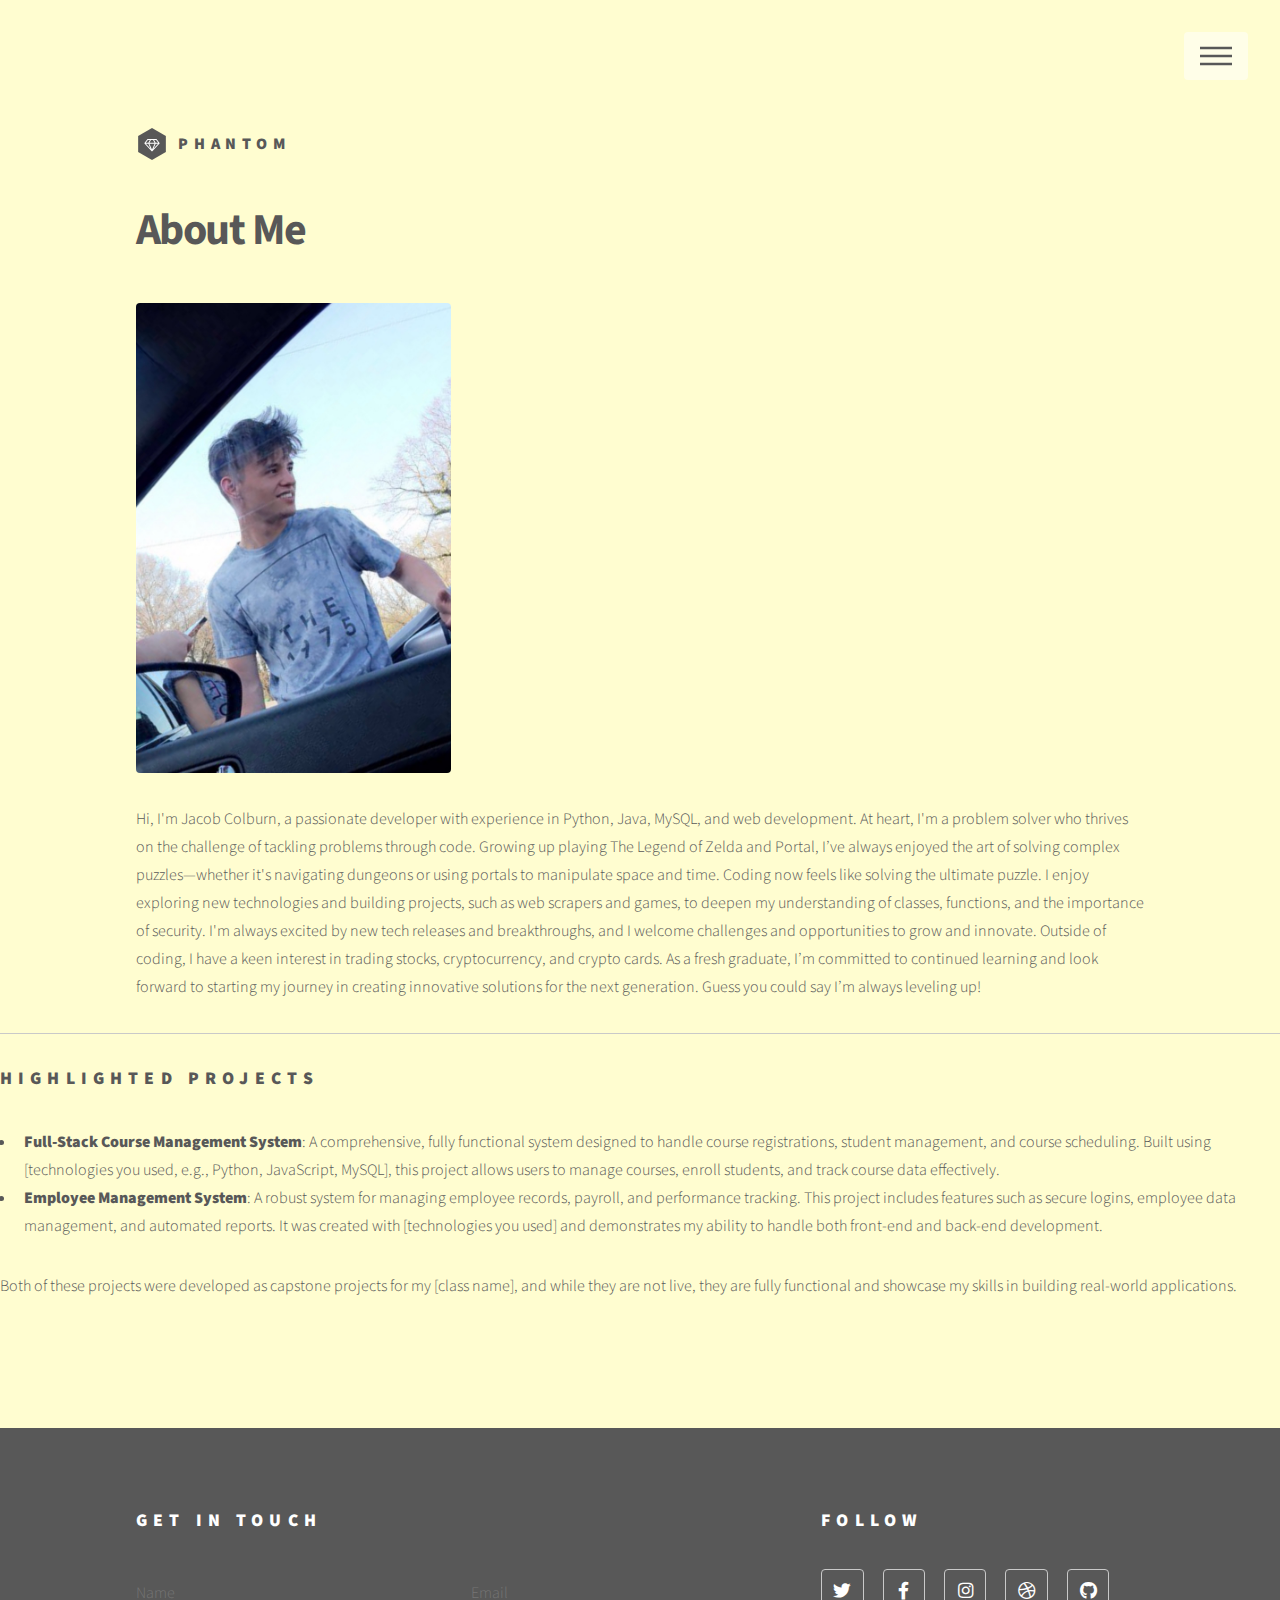
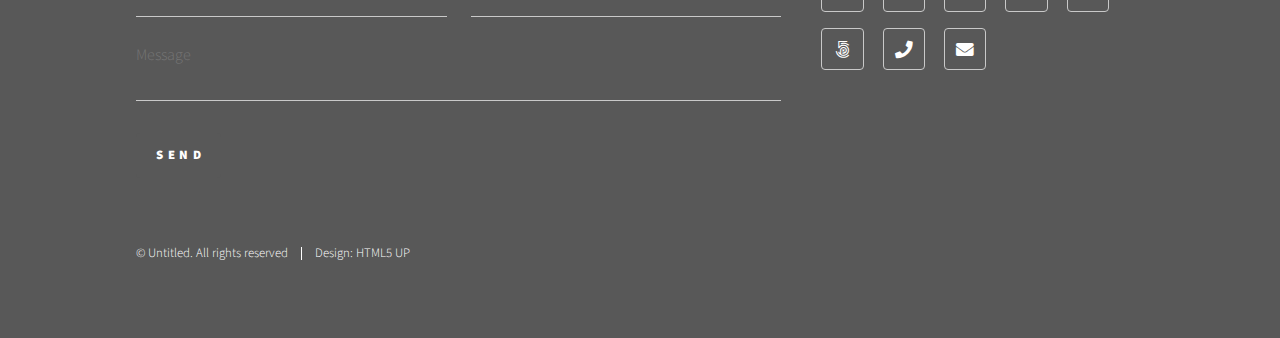
==== commit 2e6c9329: "Update about_Me.html" ====
--- a/about_Me.html
+++ b/about_Me.html
@@ -51,7 +51,12 @@
 					<div id="main">
 						<div class="inner">
 							<h1>About Me</h1>
-							<div class="col-4"><span class="image fit"><img src="images/hunter.png" alt="" /></span></div>
+							<div class="box alt">
+										<div class="row gtr-uniform">
+											<div class="col-4"><span class="image fit"><img src="images/hunter.png" alt="" /></span></div>
+											</div>
+										</div>
+							
 		
 							<p> Hi, I'm Jacob Colburn, a passionate developer with experience in Python, Java, MySQL, and web development. At heart, I'm a problem solver who thrives on the challenge of tackling problems through code. Growing up playing The Legend of Zelda and Portal, I’ve always enjoyed the art of solving complex puzzles—whether it's navigating dungeons or using portals to manipulate space and time. Coding now feels like solving the ultimate puzzle.
 
--- a/assets/css/main.css
+++ b/assets/css/main.css
@@ -2359,12 +2359,12 @@
 		}
 
 			.image.main img {
-				 width: 150px;               /* Set a fixed width for the circular image */
-  				 height: 150px;              /* Ensure the height matches the width */
+				 width: 150px;
+				 height: 150px;              /* Ensure the height matches the width */
   				 border-radius: 50%;         /* Makes the image circular */
-  			 	 border: 5px solid #333;     /* Adds a border around the image */
+  				 border: 1px solid #333;     /* Adds a border around the image */
   				 display: block;             /* Removes extra space below the image */
-  				 margin: 0 auto 20px;        /* Centers the image and adds space below it */
+  				 margin: 0 auto 20px; 
 			}
 
 			@media screen and (max-width: 736px) {
@@ -3333,11 +3333,3 @@
 			}
 
 		}
-.soft-bar {
-    border: 0;
-    border-top: 2px solid #ccc; /* Light gray line */
-    margin: 20px 0; /* Space above and below */
-    width: 50%; /* Width of the bar */
-    margin-left: auto;
-    margin-right: auto; /* Centers the bar */
-}
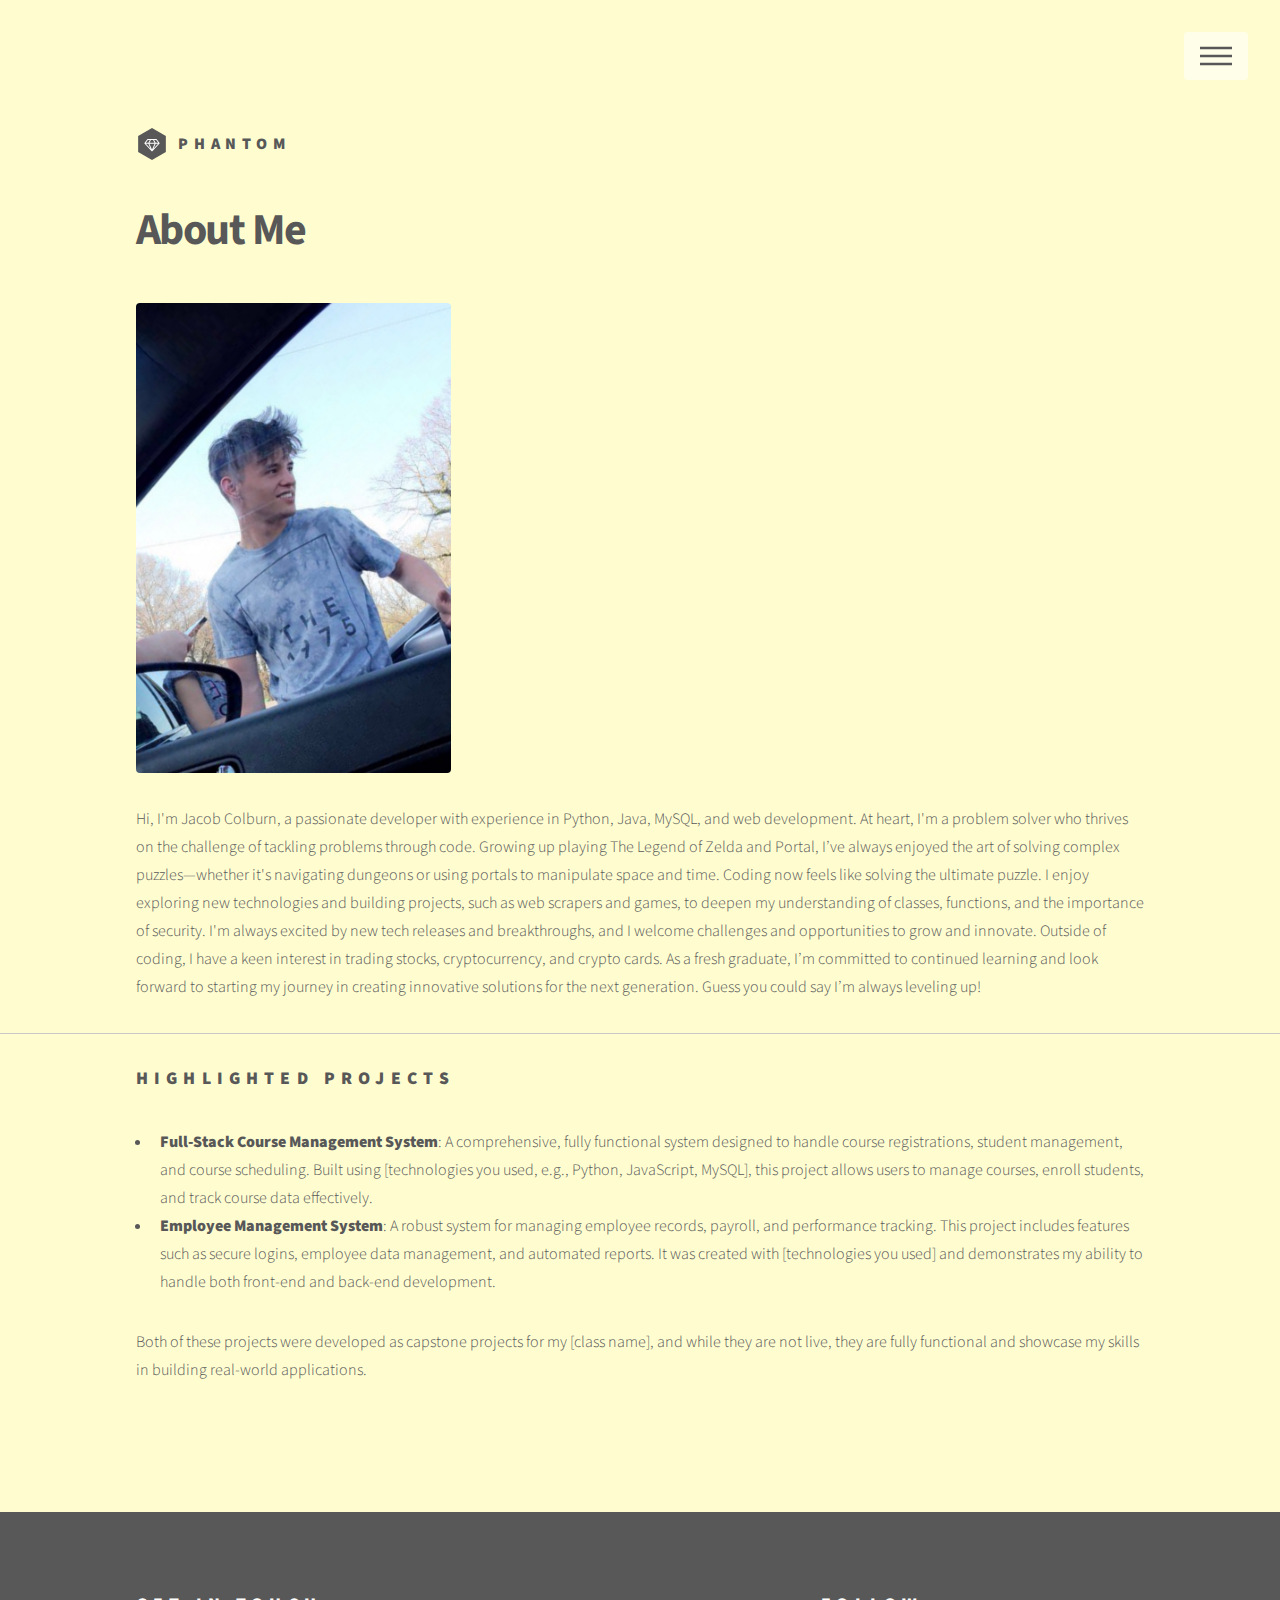
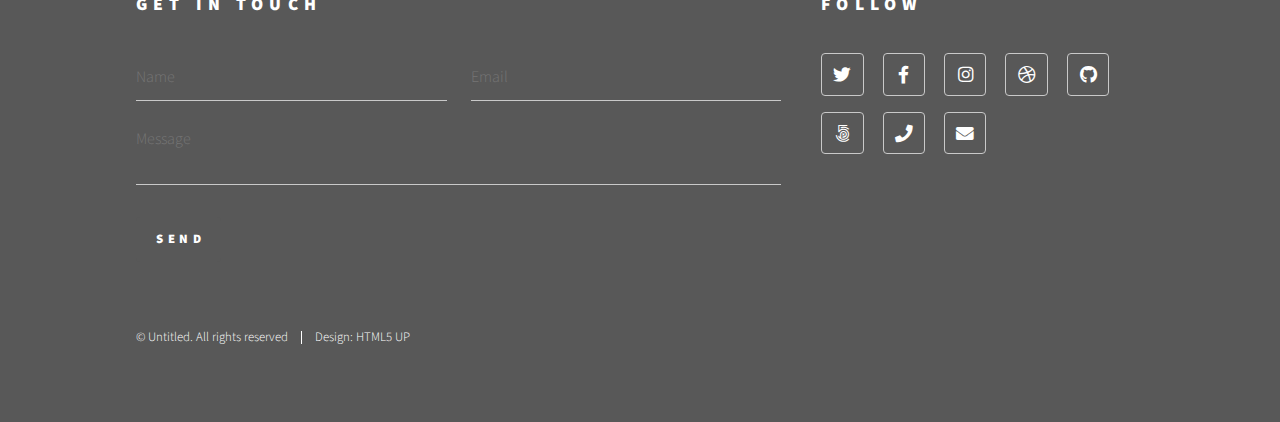
==== commit d4f0322d: "Update about_Me.html" ====
--- a/about_Me.html
+++ b/about_Me.html
@@ -65,7 +65,7 @@
 Outside of coding, I have a keen interest in trading stocks, cryptocurrency, and crypto cards. As a fresh graduate, I’m committed to continued learning and look forward to starting my journey in creating innovative solutions for the next generation. Guess you could say I’m always leveling up!</p>
 						</div>
 						<hr class="soft-bar">
-						<div class="projects">
+						<div class="inner">
 							<h2> Highlighted Projects</h2>
 							<ul> 
 							
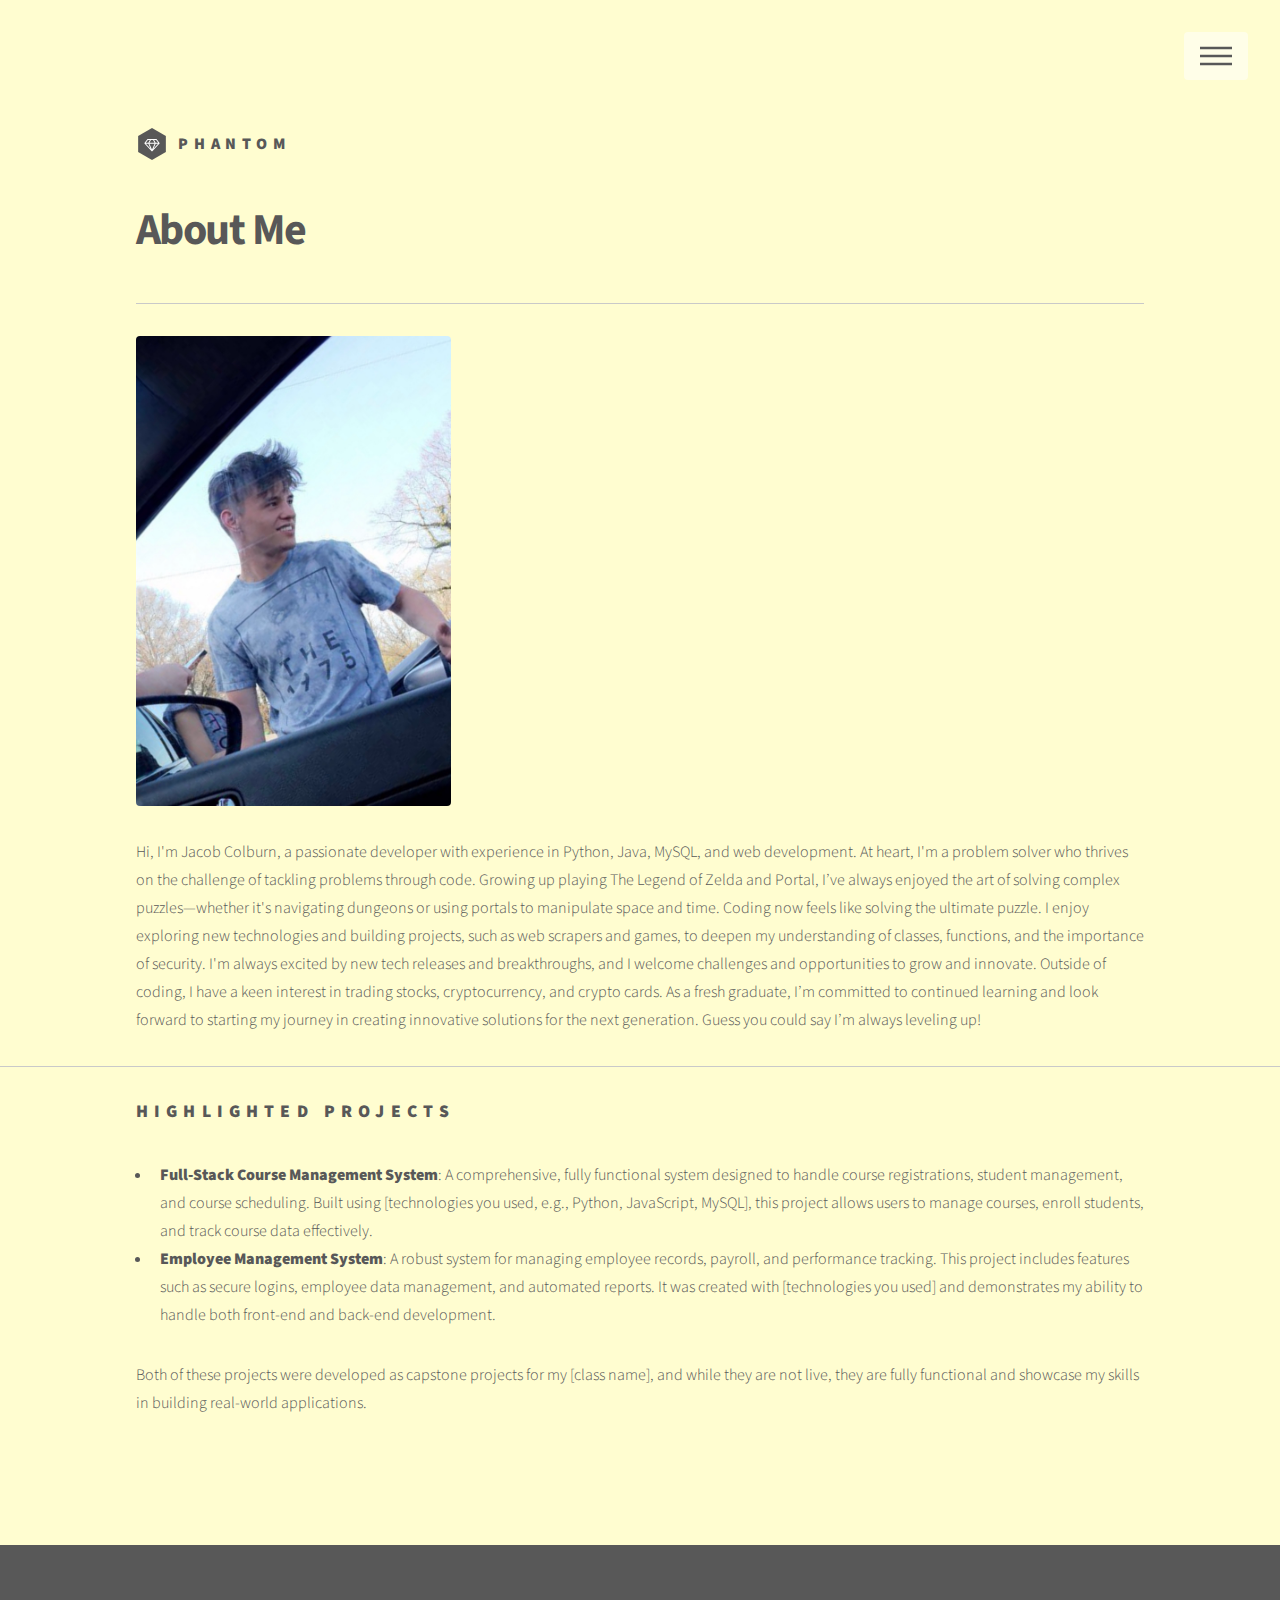
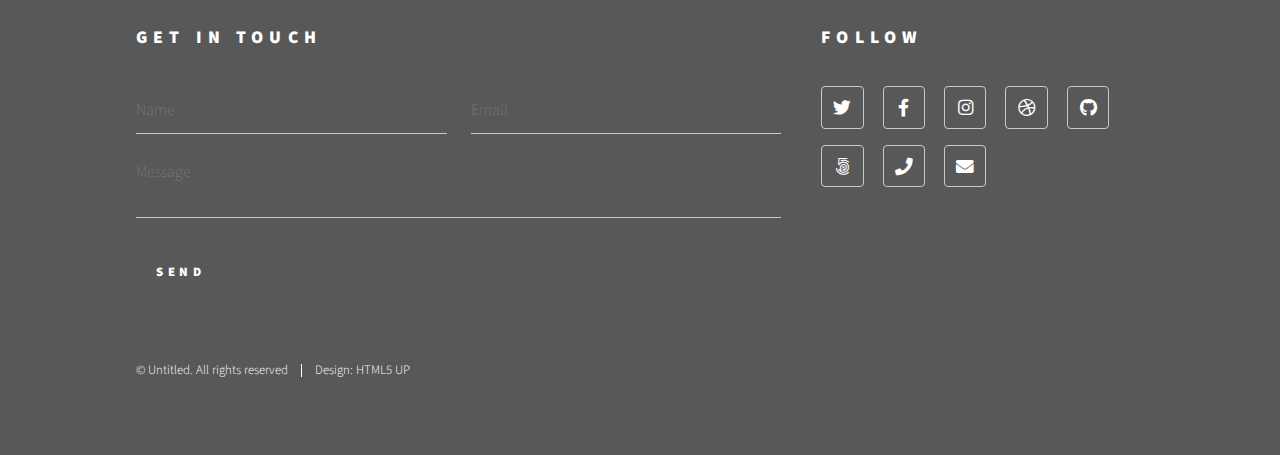
==== commit 95769c62: "Update about_Me.html" ====
--- a/about_Me.html
+++ b/about_Me.html
@@ -51,6 +51,7 @@
 					<div id="main">
 						<div class="inner">
 							<h1>About Me</h1>
+							<hr class="soft-bar">
 							<div class="box alt">
 										<div class="row gtr-uniform">
 											<div class="col-4"><span class="image fit"><img src="images/hunter.png" alt="" /></span></div>
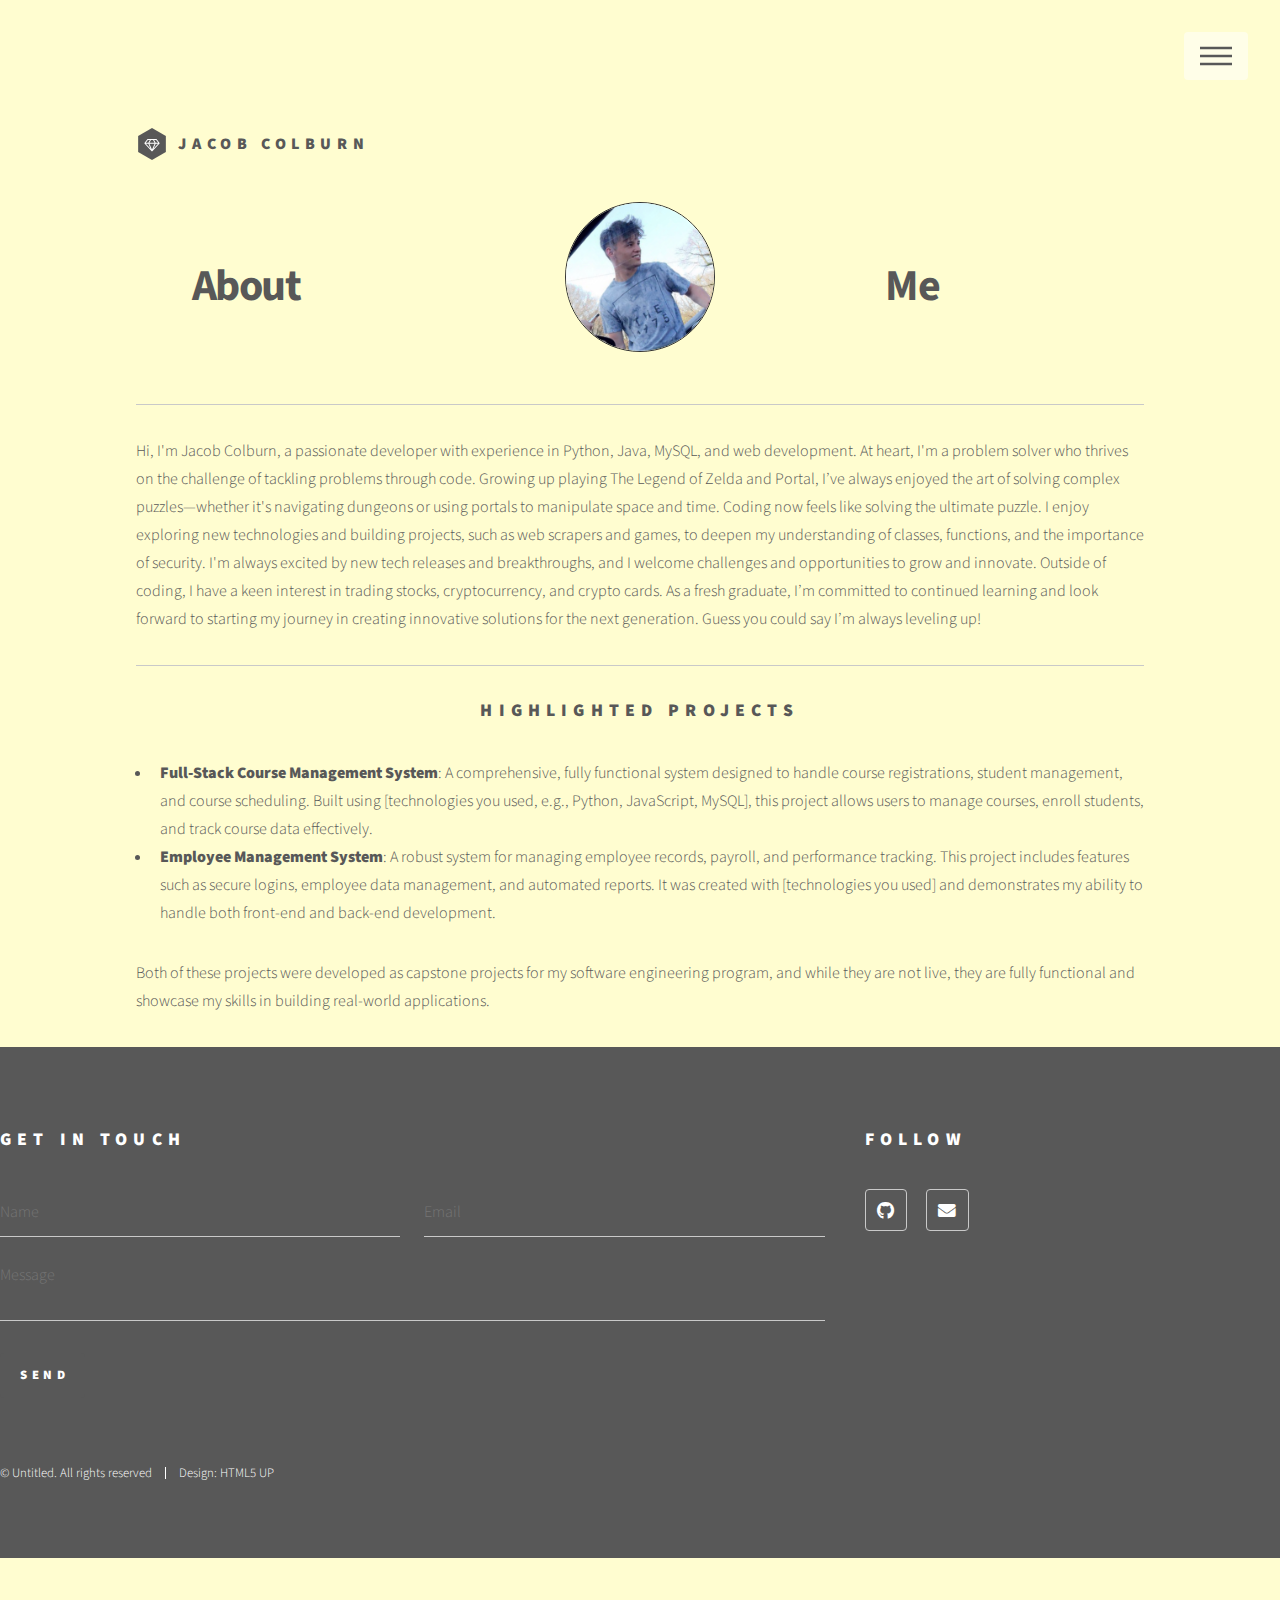
==== commit 0910c16d: "Updating profile picture on about me.html" ====
--- a/about_Me.html
+++ b/about_Me.html
@@ -22,7 +22,7 @@
 
 							<!-- Logo -->
 								<a href="index.html" class="logo">
-									<span class="symbol"><img src="images/logo.svg" alt="" /></span><span class="title">Phantom</span>
+									<span class="symbol"><img src="images/logo.svg" alt="" /></span><span class="title">Jacob Colburn</span>
 								</a>
 
 							<!-- Nav -->
@@ -40,40 +40,43 @@
 						<h2>Menu</h2>
 						<ul>
 							<li><a href="index.html">Home</a></li>
-							<li><a href="generic.html">Ipsum veroeros</a></li>
-							<li><a href="generic.html">Tempus etiam</a></li>
-							<li><a href="generic.html">Consequat dolor</a></li>
-							<li><a href="elements.html">Elements</a></li>
+							<li><a href="elements.html">Elements</a></li> <!--Temporary-->
 						</ul>
 					</nav>
 
 				<!-- Main -->
 					<div id="main">
 						<div class="inner">
-							<h1>About Me</h1>
-							<hr class="soft-bar">
+							
+							
 							<div class="box alt">
+								
 										<div class="row gtr-uniform">
+											<h1 class="col-4">About</h1>
 											<div class="col-4"><span class="image fit"><img src="images/hunter.png" alt="" /></span></div>
-											</div>
+											<h1 class="col-4">Me</h1>
+											
 										</div>
-							
+											
+										
+										<hr class="soft-bar">
 		
 							<p> Hi, I'm Jacob Colburn, a passionate developer with experience in Python, Java, MySQL, and web development. At heart, I'm a problem solver who thrives on the challenge of tackling problems through code. Growing up playing The Legend of Zelda and Portal, I’ve always enjoyed the art of solving complex puzzles—whether it's navigating dungeons or using portals to manipulate space and time. Coding now feels like solving the ultimate puzzle.
 
 I enjoy exploring new technologies and building projects, such as web scrapers and games, to deepen my understanding of classes, functions, and the importance of security. I'm always excited by new tech releases and breakthroughs, and I welcome challenges and opportunities to grow and innovate.
 
 Outside of coding, I have a keen interest in trading stocks, cryptocurrency, and crypto cards. As a fresh graduate, I’m committed to continued learning and look forward to starting my journey in creating innovative solutions for the next generation. Guess you could say I’m always leveling up!</p>
+							<hr class="soft-bar">
 						</div>
-						<hr class="soft-bar">
+						
 						<div class="inner">
-							<h2> Highlighted Projects</h2>
+							<h2 style="text-align: center;"> Highlighted Projects</h2>
 							<ul> 
 							
 								<li><strong>Full-Stack Course Management System</strong>: A comprehensive, fully functional system designed to handle course registrations, student management, and course scheduling. Built using [technologies you used, e.g., Python, JavaScript, MySQL], this project allows users to manage courses, enroll students, and track course data effectively.</li>
 								<li><strong>Employee Management System</strong>: A robust system for managing employee records, payroll, and performance tracking. This project includes features such as secure logins, employee data management, and automated reports. It was created with [technologies you used] and demonstrates my ability to handle both front-end and back-end development.</li>
 							</ul>
-							<p> Both of these projects were developed as capstone projects for my [class name], and while they are not live, they are fully functional and showcase my skills in building real-world applications.</p>
+							<p> Both of these projects were developed as capstone projects for my software engineering program, and while they are not live, they are fully functional and showcase my skills in building real-world applications.</p>
 						</div>
 					</div>
 
@@ -102,13 +105,7 @@
 							<section>
 								<h2>Follow</h2>
 								<ul class="icons">
-									<li><a href="#" class="icon brands style2 fa-twitter"><span class="label">Twitter</span></a></li>
-									<li><a href="#" class="icon brands style2 fa-facebook-f"><span class="label">Facebook</span></a></li>
-									<li><a href="#" class="icon brands style2 fa-instagram"><span class="label">Instagram</span></a></li>
-									<li><a href="#" class="icon brands style2 fa-dribbble"><span class="label">Dribbble</span></a></li>
 									<li><a href="#" class="icon brands style2 fa-github"><span class="label">GitHub</span></a></li>
-									<li><a href="#" class="icon brands style2 fa-500px"><span class="label">500px</span></a></li>
-									<li><a href="#" class="icon solid style2 fa-phone"><span class="label">Phone</span></a></li>
 									<li><a href="#" class="icon solid style2 fa-envelope"><span class="label">Email</span></a></li>
 								</ul>
 							</section>
--- a/assets/css/main.css
+++ b/assets/css/main.css
@@ -118,7 +118,7 @@
 	body, input, select, textarea {
 		color: #585858;
 		font-family: "Source Sans Pro", Helvetica, sans-serif;
-		font-size: 16pt;
+		font-size: 20pt;
 		font-weight: 300;
 		line-height: 1.75;
 	}
@@ -2349,7 +2349,14 @@
 		}
 
 			.image.fit img {
-				width: 100%;
+				 width: 150px;
+				 height: 150px;              /* Ensure the height matches the width */
+  				 border-radius: 50%;         /* Makes the image circular */
+  				 border: 1px solid #333;     /* Adds a border around the image */
+  				 object-fit: cover;
+				 display: block;             /* Removes extra space below the image */
+  				 margin: 0 auto 20px;
+				 justify-self: center;
 			}
 
 		.image.main {
@@ -2359,12 +2366,7 @@
 		}
 
 			.image.main img {
-				 width: 150px;
-				 height: 150px;              /* Ensure the height matches the width */
-  				 border-radius: 50%;         /* Makes the image circular */
-  				 border: 1px solid #333;     /* Adds a border around the image */
-  				 display: block;             /* Removes extra space below the image */
-  				 margin: 0 auto 20px; 
+				 width: 100% 
 			}
 
 			@media screen and (max-width: 736px) {
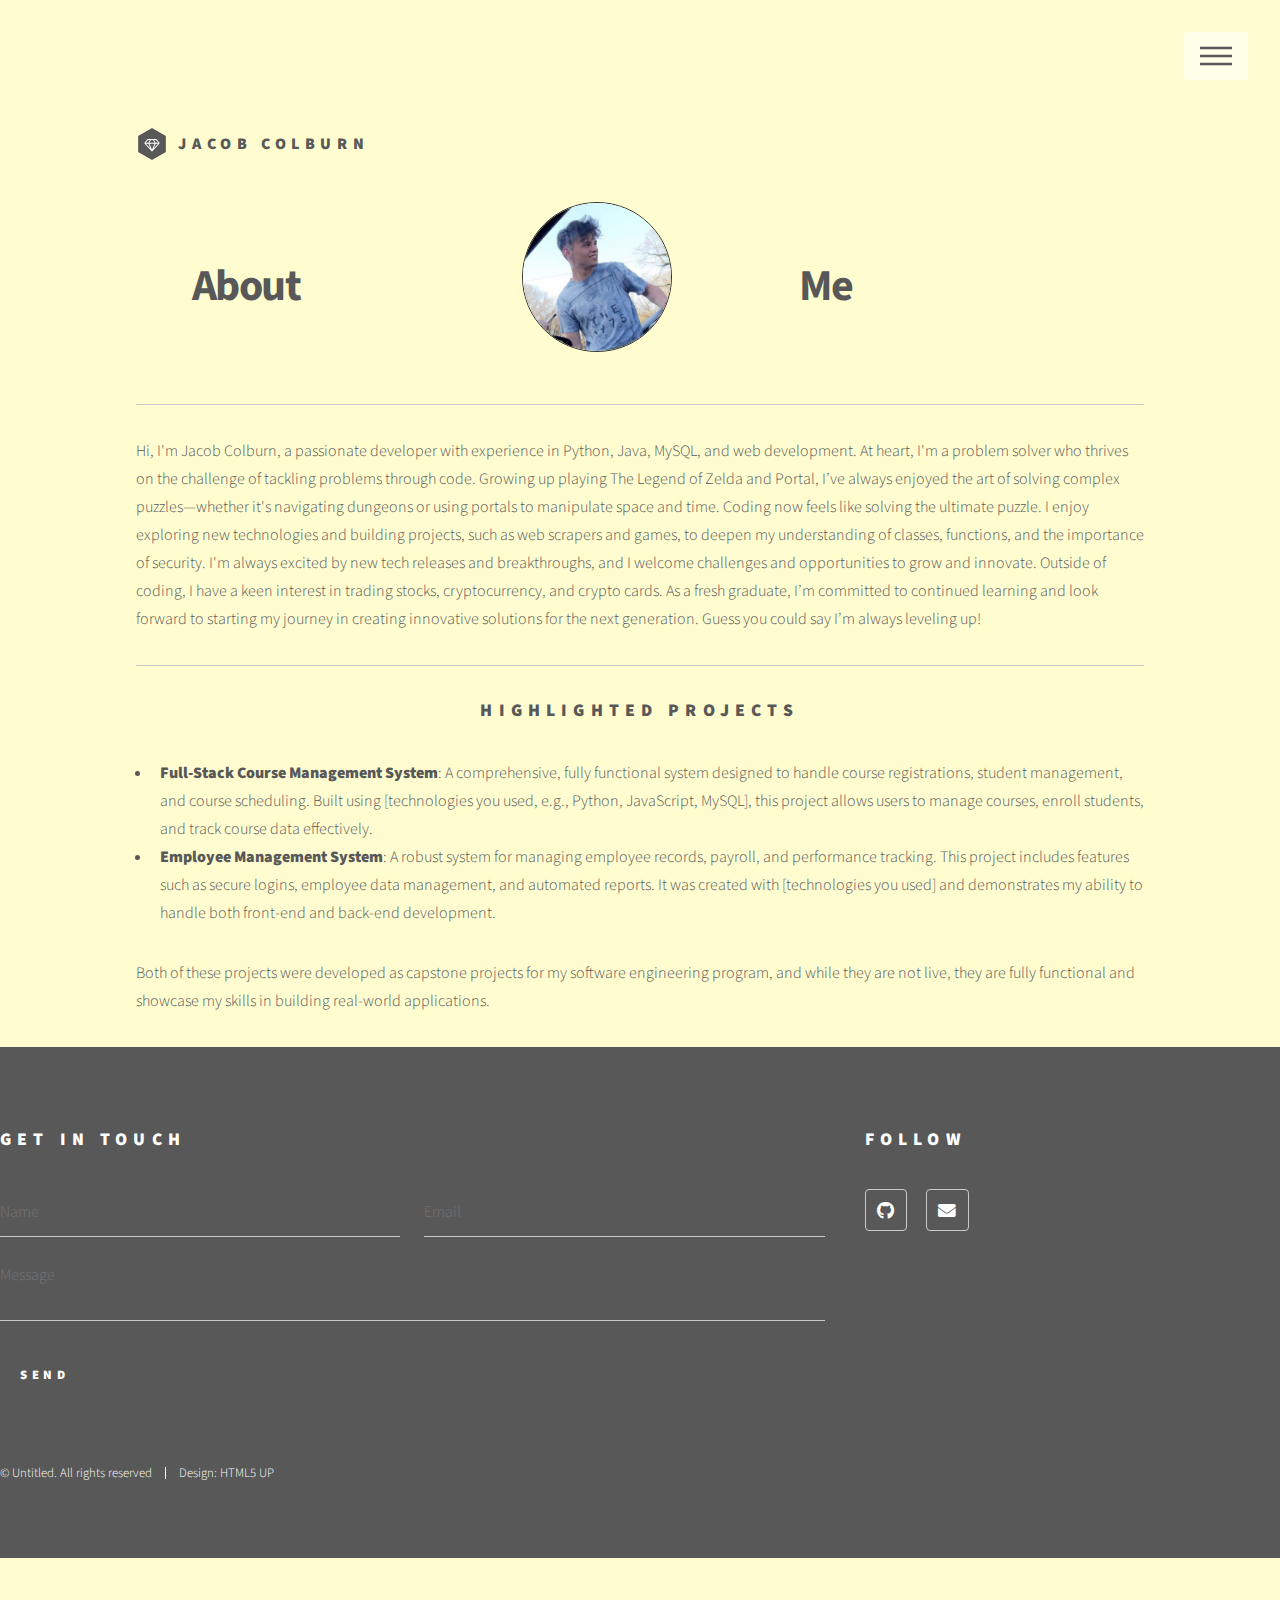
==== commit 40530a50: "Update about_Me.html" ====
--- a/about_Me.html
+++ b/about_Me.html
@@ -53,8 +53,8 @@
 								
 										<div class="row gtr-uniform">
 											<h1 class="col-4">About</h1>
-											<div class="col-4"><span class="image fit"><img src="images/hunter.png" alt="" /></span></div>
-											<h1 class="col-4">Me</h1>
+											<div class="col-3"><span class="image fit"><img src="images/hunter.png" alt="" /></span></div>
+											<h1 class="col-5">Me</h1>
 											
 										</div>
 											
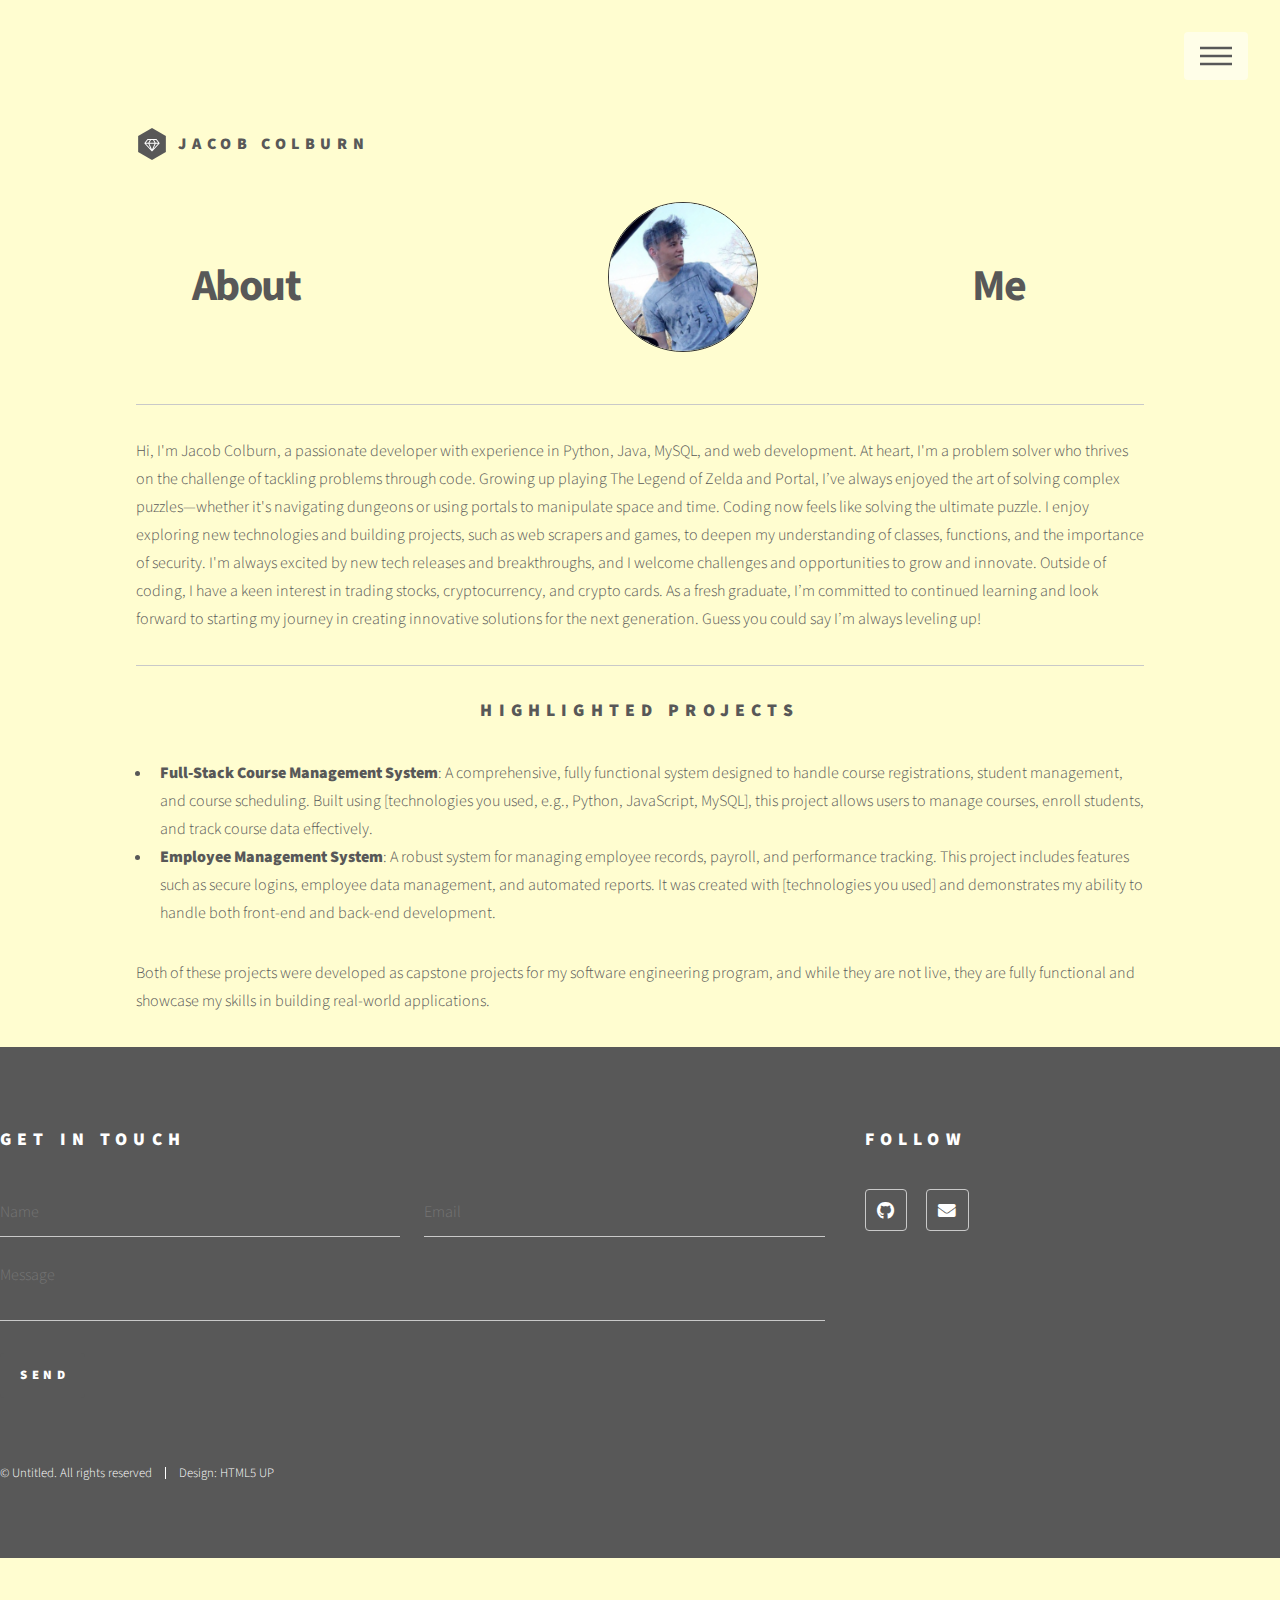
==== commit c5f735e0: "Update about_Me.html" ====
--- a/about_Me.html
+++ b/about_Me.html
@@ -53,8 +53,8 @@
 								
 										<div class="row gtr-uniform">
 											<h1 class="col-4">About</h1>
-											<div class="col-3"><span class="image fit"><img src="images/hunter.png" alt="" /></span></div>
-											<h1 class="col-5">Me</h1>
+											<div class="col-5"><span class="image fit"><img src="images/hunter.png" alt="" /></span></div>
+											<h1 class="col-3">Me</h1>
 											
 										</div>
 											
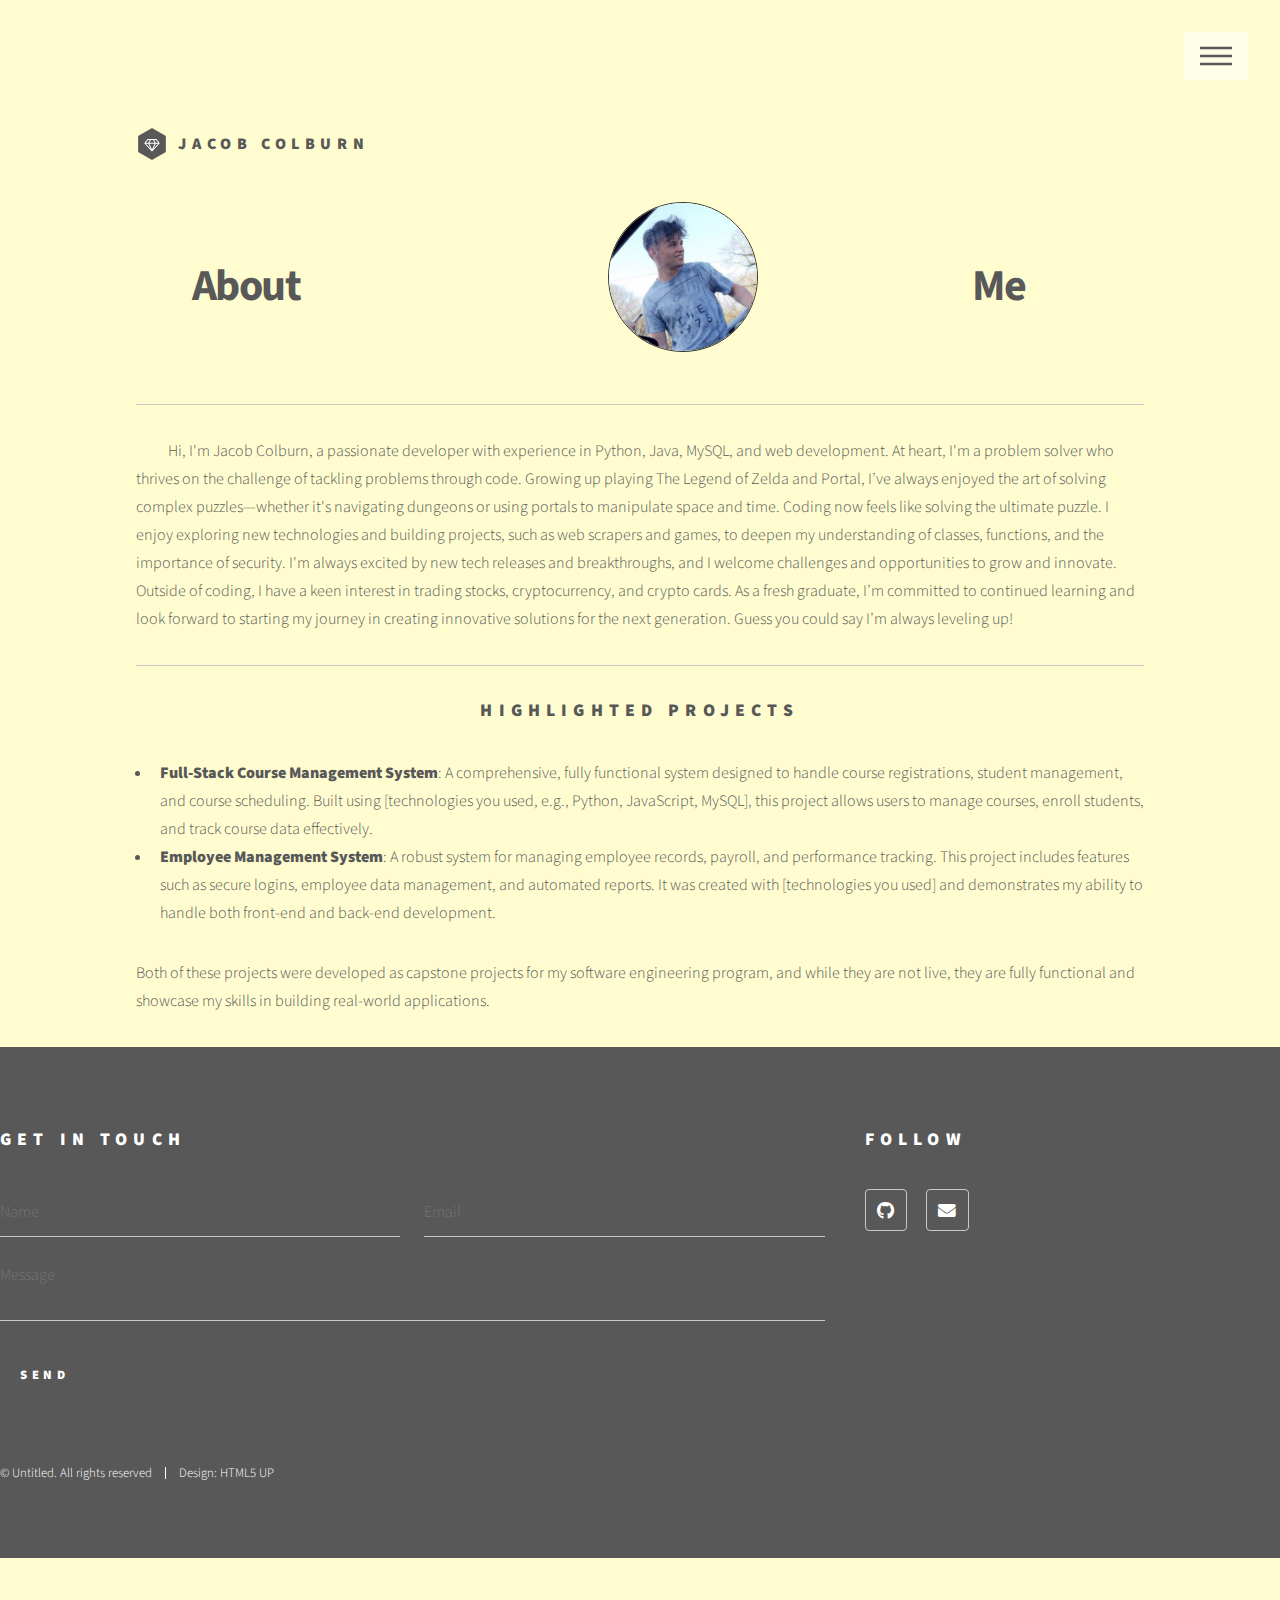
==== commit 35d44a7b: "Update about_Me.html" ====
--- a/about_Me.html
+++ b/about_Me.html
@@ -61,7 +61,7 @@
 										
 										<hr class="soft-bar">
 		
-							<p> Hi, I'm Jacob Colburn, a passionate developer with experience in Python, Java, MySQL, and web development. At heart, I'm a problem solver who thrives on the challenge of tackling problems through code. Growing up playing The Legend of Zelda and Portal, I’ve always enjoyed the art of solving complex puzzles—whether it's navigating dungeons or using portals to manipulate space and time. Coding now feels like solving the ultimate puzzle.
+							<p style="text-indent: 2em;"> 	Hi, I'm Jacob Colburn, a passionate developer with experience in Python, Java, MySQL, and web development. At heart, I'm a problem solver who thrives on the challenge of tackling problems through code. Growing up playing The Legend of Zelda and Portal, I’ve always enjoyed the art of solving complex puzzles—whether it's navigating dungeons or using portals to manipulate space and time. Coding now feels like solving the ultimate puzzle.
 
 I enjoy exploring new technologies and building projects, such as web scrapers and games, to deepen my understanding of classes, functions, and the importance of security. I'm always excited by new tech releases and breakthroughs, and I welcome challenges and opportunities to grow and innovate.
 
